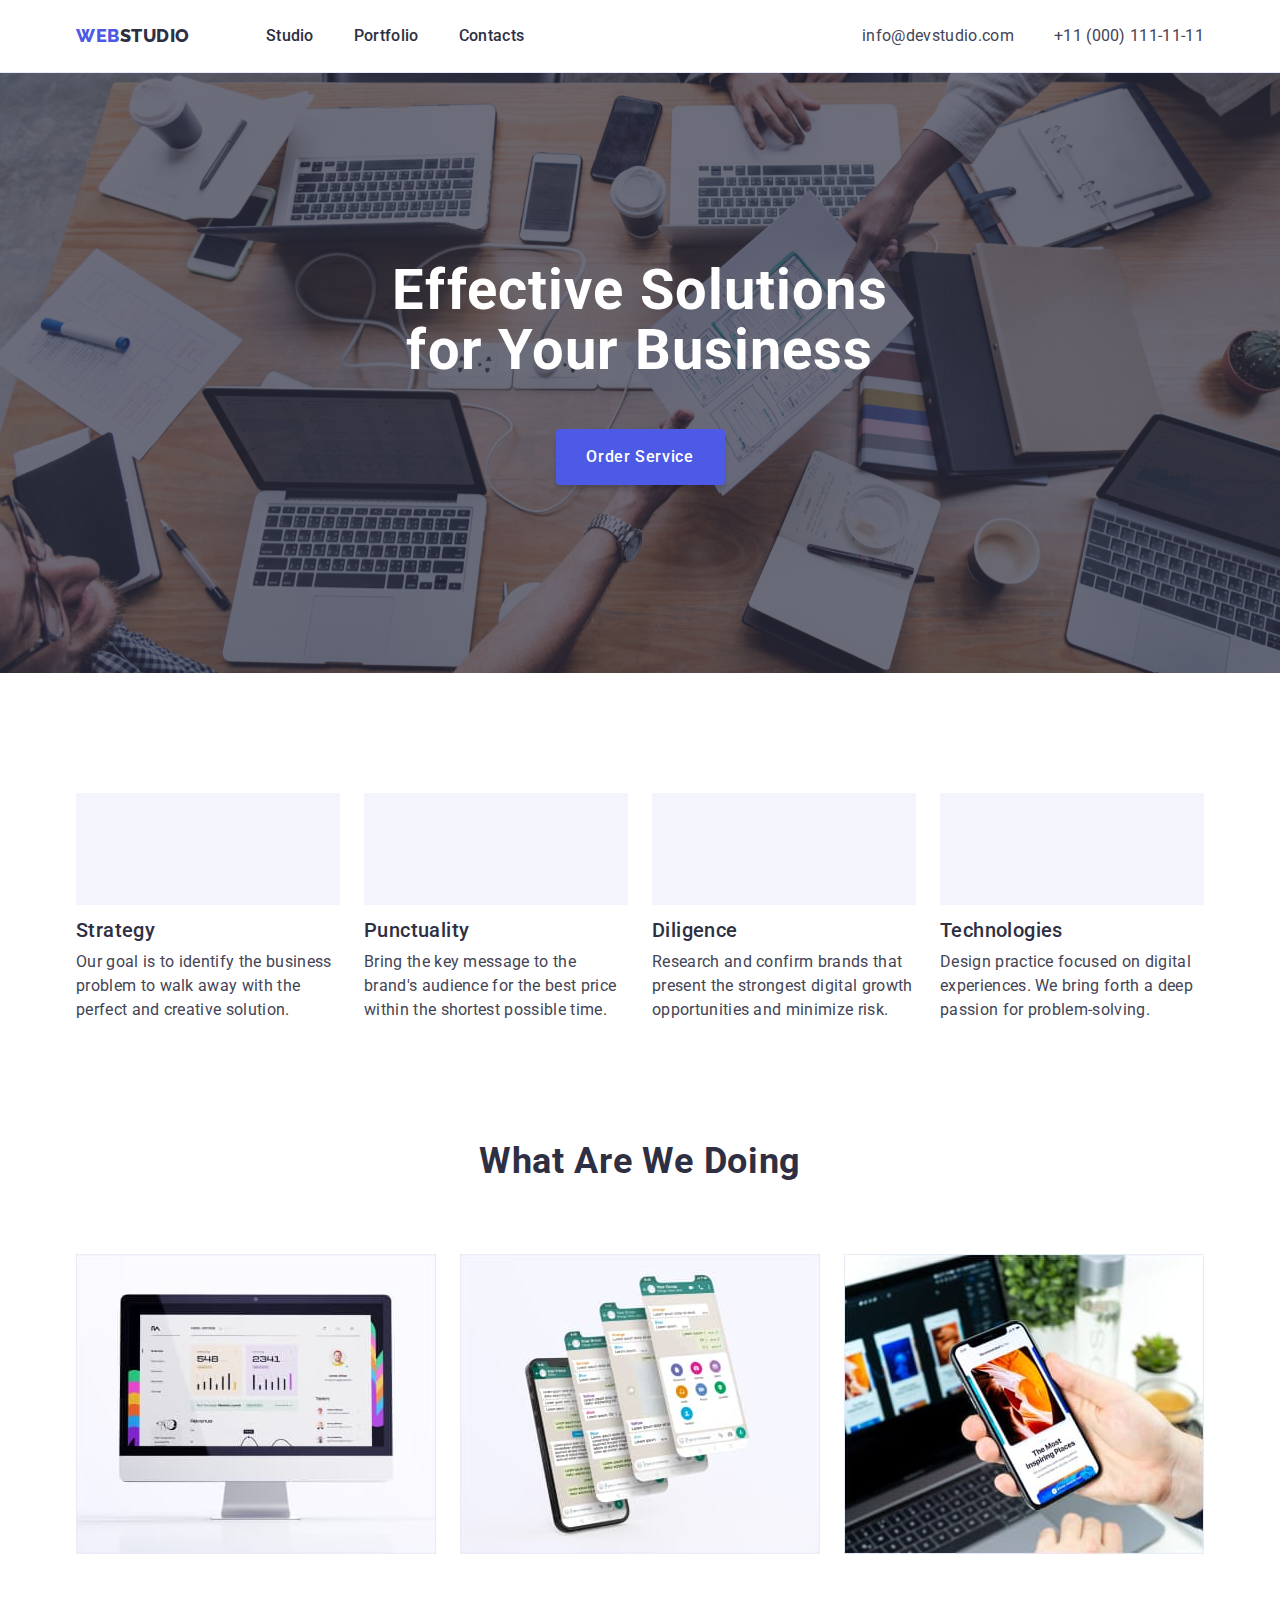
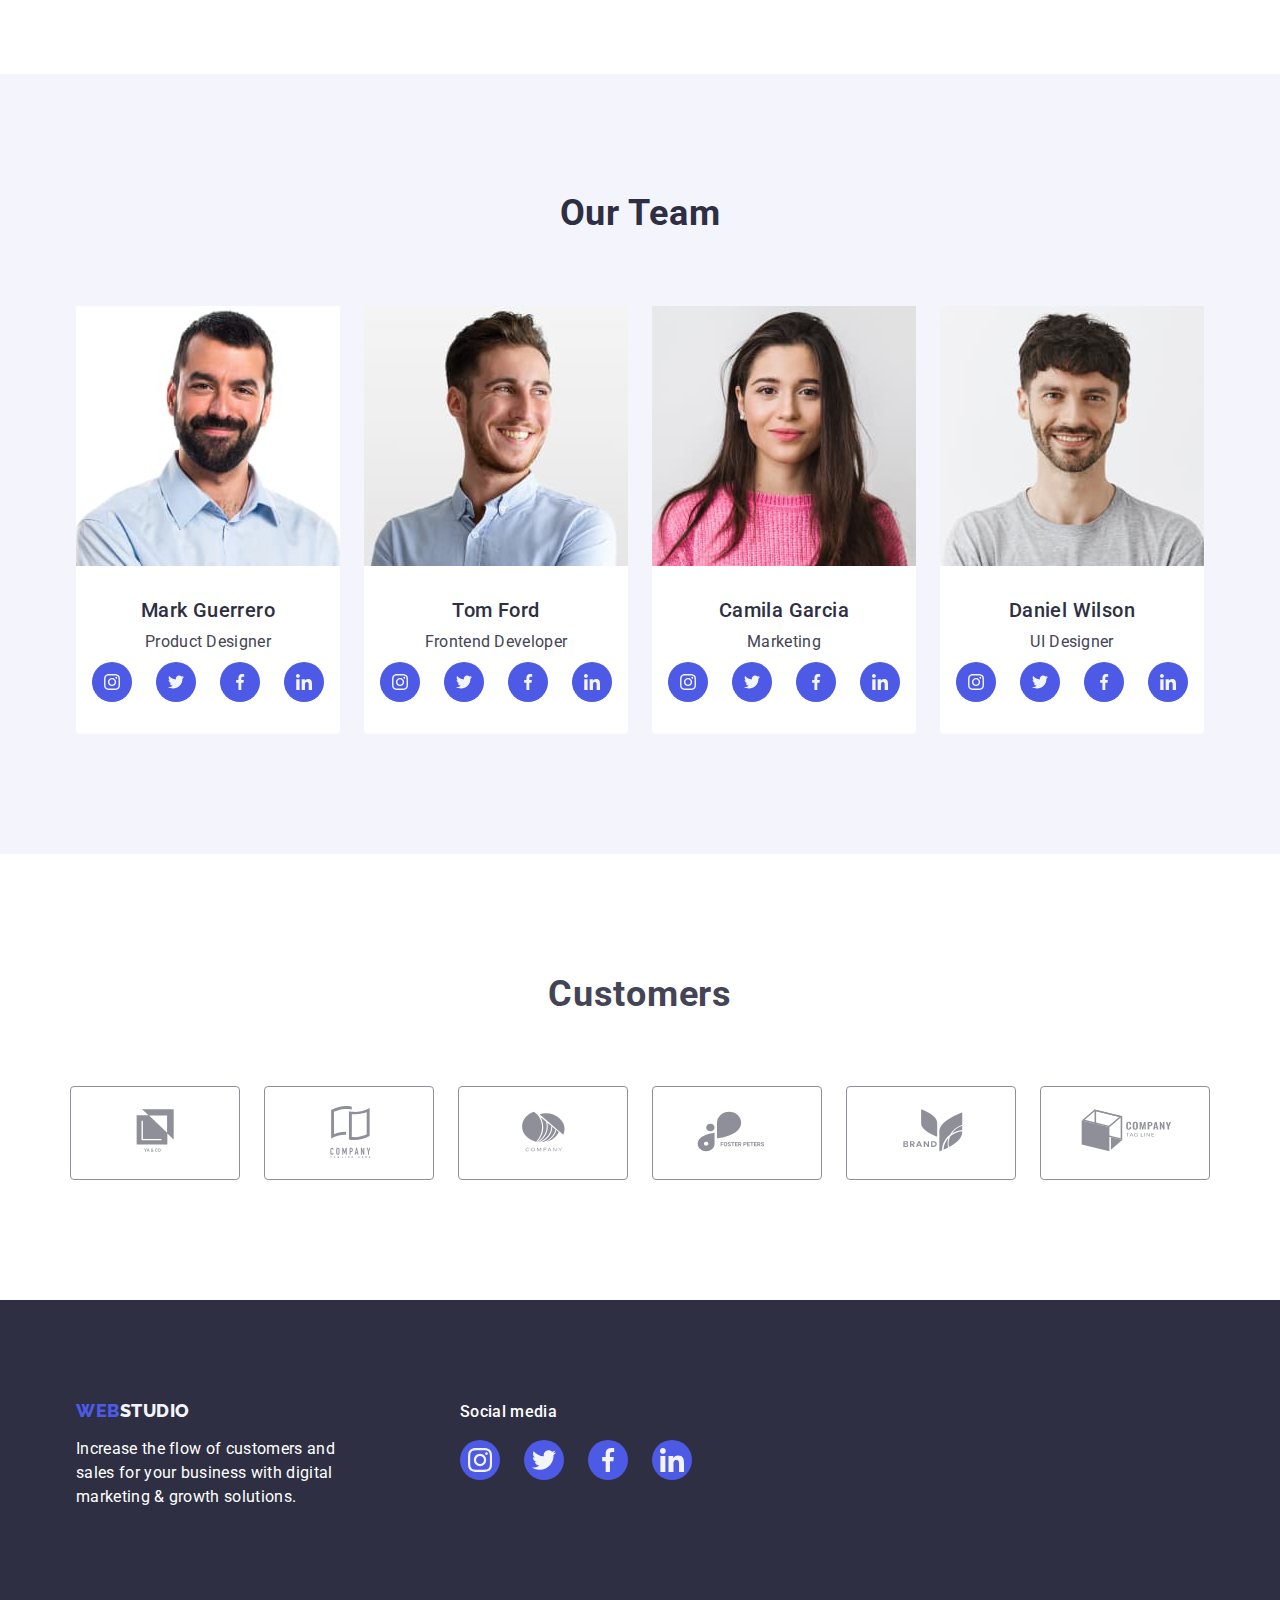
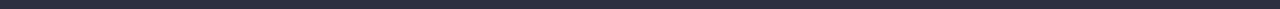
==== index.html @ 51ab582d "svg" ====
<!DOCTYPE html>
<html lang="en">

<head>
    <meta charset="UTF-8">
    <meta http-equiv="X-UA-Compatible" content="IE=edge">
    <meta name="viewport" content="width=device-width, initial-scale=1.0">
    <title>Studio</title>

    <link rel="preconnect" href="https://fonts.googleapis.com">
    <link rel="preconnect" href="https://fonts.gstatic.com" crossorigin>
    <link
        href="https://fonts.googleapis.com/css2?family=Raleway:wght@800&family=Roboto:wght@400;500;700;900&display=swap"
        rel="stylesheet">

    <link rel="stylesheet"
        href="https://cdnjs.cloudflare.com/ajax/libs/modern-normalize/1.1.0/modern-normalize.min.css">

    <link rel="stylesheet" href="./css/styles.css" />
</head>

<body>
    <!-- header -->
    <header class="page-header">
        <div class="page-header-container container">
            <nav class="header-nav">

                <a class="logo link" href="./index.html">Web<span class="logo-black">Studio</span></a>

                <ul class="nav-list list">
                    <li><a class="nav-link link" href="./index.html">Studio</a></li>
                    <li><a class="nav-link link" href="./portfolio.html">Portfolio</a></li>
                    <li><a class="nav-link link" href="">Contacts</a></li>
                </ul>
            </nav>

            <address class="nav-address">
                <ul class="nav-address-list list">
                    <li><a class="contacts link" href="mailto:info@devstudio.com">info@devstudio.com</a></li>
                    <li><a class="contacts link" href="tel:+110001111111">+11 (000) 111-11-11</a></li>
                </ul>
            </address>
        </div>
    </header>

    <main>
        <!-- hero -->
        <section class="hero">
            <div class="container">
                <h1 class="hero-title">Effective Solutions for Your Business</h1>
                <button class="hero-btn" type="button"> Order Service</button>
            </div>
        </section>
        <!-- features -->
        <section class="section-features">
            <div class="container">
                <h2 class="features-title visually-hidden">Features</h2>
                <ul class="features-list list">
                    <li class="features-item strategy">
                        <h3 class="features-caption ">Strategy</h3>
                        <p class="features-text">
                            Our goal is to identify the business
                            problem to walk away with the perfect and creative solution.
                        </p>
                    </li>
                    <li class="features-item">
                        <h3 class="features-caption punctuality">Punctuality</h3>
                        <p class="features-text">
                            Bring the key message to the brand's audience for the best price within the shortest
                            possible
                            time.
                        </p>
                    </li>
                    <li class="features-item">
                        <h3 class="features-caption diligence">Diligence</h3>
                        <p class="features-text">
                            Research and confirm brands that present the strongest digital growth opportunities and
                            minimize
                            risk.
                        </p>
                    </li>
                    <li class="features-item">
                        <h3 class="features-caption technologies">Technologies</h3>
                        <p class="features-text">
                            Design practice focused on digital experiences. We bring forth a deep passion for
                            problem-solving.
                        </p>
                    </li>
                </ul>
            </div>
        </section>
        <!-- we doing -->
        <section class="section-works">
            <div class="container">
                <h2 class="works-title">What are we doing</h2>
                <ul class="works-list list">
                    <li class="works-item">
                        <img src="./images/img1.jpg" alt="monitor" width="360" height="300" />
                    </li>
                    <li class="works-item">
                        <img src="./images/img2.jpg" alt="phone and screenshots" width="360" height="300" />
                    </li>
                    <li class="works-item">
                        <img src="./images/img3.jpg" alt="phone in hand" width="360" height="300" />
                    </li>
                </ul>
            </div>
        </section>
        <!-- our team -->
        <section class="section-team">
            <div class="container">
                <h2 class="team-title">Our Team</h2>
                <ul class="team-list list">
                    <li class="team-list-elem">
                        <img src="./images/mark.jpg" alt="Mark Guerrero" width="264" />
                        <div class="team-container">
                            <h3 class="team-caption">Mark Guerrero</h3>
                            <p class="team-text">Product Designer</p>
                            <ul class="social-list list">
                                <li class="social-list-item">
                                    <a href="" class="social-list-link link">
                                        <svg class="social-list-icon" aria-label="іконка інстаграма" width="16"
                                            height="16">
                                            <use href="./images/icons.svg#icon-instagramm"></use>
                                        </svg>
                                    </a>
                                </li>
                                <li class="social-list-item">
                                    <a href="" class="social-list-link">
                                        <svg class="social-list-icon" aria-label="іконка твітера" width="16"
                                            height="16">
                                            <use href="./images/icons.svg#icon-twitter"></use>
                                        </svg>
                                    </a>
                                </li>
                                <li class="social-list-item">
                                    <a href="" class="social-list-link">
                                        <svg class="social-list-icon" aria-label="іконка фейсбука" width="16"
                                            height="16">
                                            <use href="./images/icons.svg#icon-facebook"></use>
                                        </svg>
                                    </a>
                                </li>
                                <li class="social-list-item">
                                    <a href="" class="social-list-link">
                                        <svg class="social-list-icon" aria-label="іконка лінкедіна" width="16"
                                            height="16">
                                            <use href="./images/icons.svg#icon-linkedin"></use>
                                        </svg>
                                    </a>
                                </li>
                            </ul>
                        </div>
                    </li>
                    <li class="team-list-elem">
                        <img src="./images/tom.jpg" alt="Tom Ford" width="264" />
                        <div class="team-container">
                            <h3 class="team-caption">Tom Ford</h3>
                            <p class="team-text">Frontend Developer</p>
                            <ul class="social-list list">
                                <li class="social-list-item">
                                    <a href="" class="social-list-link link">
                                        <svg class="social-list-icon" aria-label="іконка інстаграма" width="16"
                                            height="16">
                                            <use href="./images/icons.svg#icon-instagramm"></use>
                                        </svg>
                                    </a>
                                </li>
                                <li class="social-list-item">
                                    <a href="" class="social-list-link">
                                        <svg class="social-list-icon" aria-label="іконка твітера" width="16"
                                            height="16">
                                            <use href="./images/icons.svg#icon-twitter"></use>
                                        </svg>
                                    </a>
                                </li>
                                <li class="social-list-item">
                                    <a href="" class="social-list-link">
                                        <svg class="social-list-icon" aria-label="іконка фейсбука" width="16"
                                            height="16">
                                            <use href="./images/icons.svg#icon-facebook"></use>
                                        </svg>
                                    </a>
                                </li>
                                <li class="social-list-item">
                                    <a href="" class="social-list-link">
                                        <svg class="social-list-icon" aria-label="іконка лінкедіна" width="16"
                                            height="16">
                                            <use href="./images/icons.svg#icon-linkedin"></use>
                                        </svg>
                                    </a>
                                </li>
                            </ul>
                        </div>
                    </li>
                    <li class="team-list-elem">
                        <img src="./images/camila.jpg" alt="Camila Garcia" width="264" />
                        <div class="team-container">
                            <h3 class="team-caption">Camila Garcia</h3>
                            <p class="team-text">Marketing</p>
                            <ul class="social-list list">
                                <li class="social-list-item">
                                    <a href="" class="social-list-link link">
                                        <svg class="social-list-icon" aria-label="іконка інстаграма" width="16"
                                            height="16">
                                            <use href="./images/icons.svg#icon-instagramm"></use>
                                        </svg>
                                    </a>
                                </li>
                                <li class="social-list-item">
                                    <a href="" class="social-list-link">
                                        <svg class="social-list-icon" aria-label="іконка твітера" width="16"
                                            height="16">
                                            <use href="./images/icons.svg#icon-twitter"></use>
                                        </svg>
                                    </a>
                                </li>
                                <li class="social-list-item">
                                    <a href="" class="social-list-link">
                                        <svg class="social-list-icon" aria-label="іконка фейсбука" width="16"
                                            height="16">
                                            <use href="./images/icons.svg#icon-facebook"></use>
                                        </svg>
                                    </a>
                                </li>
                                <li class="social-list-item">
                                    <a href="" class="social-list-link">
                                        <svg class="social-list-icon" aria-label="іконка лінкедіна" width="16"
                                            height="16">
                                            <use href="./images/icons.svg#icon-linkedin"></use>
                                        </svg>
                                    </a>
                                </li>
                            </ul>
                        </div>
                    </li>
                    <li class="team-list-elem">
                        <img src="./images/daniel.jpg" alt="Daniel Wilson" width="264" />
                        <div class="team-container">
                            <h3 class="team-caption">Daniel Wilson</h3>
                            <p class="team-text">UI Designer</p>
                            <ul class="social-list list">
                                <li class="social-list-item">
                                    <a href="" class="social-list-link link">
                                        <svg class="social-list-icon" aria-label="іконка інстаграма" width="16"
                                            height="16">
                                            <use href="./images/icons.svg#icon-instagramm"></use>
                                        </svg>
                                    </a>
                                </li>
                                <li class="social-list-item">
                                    <a href="" class="social-list-link">
                                        <svg class="social-list-icon" aria-label="іконка твітера" width="16"
                                            height="16">
                                            <use href="./images/icons.svg#icon-twitter"></use>
                                        </svg>
                                    </a>
                                </li>
                                <li class="social-list-item">
                                    <a href="" class="social-list-link">
                                        <svg class="social-list-icon" aria-label="іконка фейсбука" width="16"
                                            height="16">
                                            <use href="./images/icons.svg#icon-facebook"></use>
                                        </svg>
                                    </a>
                                </li>
                                <li class="social-list-item">
                                    <a href="" class="social-list-link">
                                        <svg class="social-list-icon" aria-label="іконка лінкедіна" width="16"
                                            height="16">
                                            <use href="./images/icons.svg#icon-linkedin"></use>
                                        </svg>
                                    </a>
                                </li>
                            </ul>
                        </div>
                    </li>
                </ul>
            </div>
        </section>
    </main>

<!-- customers -->
<section class="section-customers">
<div class="container">
<h2 class="customers-title">Customers</h2>
<ul class="customers-list list">
    <li class="customers-list-item">
        <a href="" class="customers-list-link link">
            <svg class="customers-list-icon" aria-label="іконка 1" width="104"
            height="56">
                <use href="./images/icons.svg#icon-logo1"></use>
            </svg>
        </a>
    </li>
    <li class="customers-list-item">
        <a href="" class="customers-list-link">
            <svg class="customers-list-icon" aria-label="іконка 2" width="104"
            height="56">
                <use href="./images/icons.svg#icon-logo2"></use>
            </svg>
        </a>
    </li>
    <li class="customers-list-item">
        <a href="" class="customers-list-link">
            <svg class="customers-list-icon" aria-label="іконка 3" width="104"
            height="56">
                <use href="./images/icons.svg#icon-logo3"></use>
            </svg>
        </a>
    </li>
    <li class="customers-list-item">
        <a href="" class="customers-list-link">
            <svg class="customers-list-icon" aria-label="іконка 4" width="104"
            height="56">
                <use href="./images/icons.svg#icon-logo4"></use>
            </svg>
        </a>
    </li>
    <li class="customers-list-item">
        <a href="" class="customers-list-link">
            <svg class="customers-list-icon" aria-label="іконка 5" width="104"
            height="56">
                <use href="./images/icons.svg#icon-logo5"></use>
            </svg>
        </a>
    </li>
    <li class="customers-list-item">
        <a href="" class="customers-list-link">
            <svg class="customers-list-icon" aria-label="іконка 6" width="104"
            height="56">
                <use href="./images/icons.svg#icon-logo6"></use>
            </svg>
        </a>
    </li>
    
</ul>
</div>
</section>

    <!-- footer -->
    <footer class="section-adress">
        <div class="container">
            <div class="container-content">
                <div class="content">
                    <a class="logo link" href="./index.html">Web<span class="logo-white">Studio</span></a>
                    <p class="footer-text">
                        Increase the flow of customers and sales for your business with digital marketing & growth
                        solutions.
                    </p>
                </div>
                <div class="contant">
                    <p class="footer-media">
                        Social media
                    </p>
                    <ul class="social-list list ">
                        <li class="social-list-item">
                            <a href="" class="social-list-link link">
                                <svg class="social-list-icon" aria-label="іконка інстаграма" width="24" height="24">
                                    <use href="./images/icons.svg#icon-instagramm"></use>
                                </svg>
                            </a>
                        </li>
                        <li class="social-list-item">
                            <a href="" class="social-list-link">
                                <svg class="social-list-icon" aria-label="іконка твітера" width="24" height="24">
                                    <use href="./images/icons.svg#icon-twitter"></use>
                                </svg>
                            </a>
                        </li>
                        <li class="social-list-item">
                            <a href="" class="social-list-link">
                                <svg class="social-list-icon" aria-label="іконка фейсбука" width="24" height="24">
                                    <use href="./images/icons.svg#icon-facebook"></use>
                                </svg>
                            </a>
                        </li>
                        <li class="social-list-item">
                            <a href="" class="social-list-link">
                                <svg class="social-list-icon" aria-label="іконка лінкедіна" width="24" height="24">
                                    <use href="./images/icons.svg#icon-linkedin"></use>
                                </svg>
                            </a>
                        </li>
                    </ul>
                </div>
            </div>
        </div>

    </footer>
</body>

</html>
---- css/styles.css ----
:root {
    --main-font-family: 'Roboto', sans-serif;
    --secondary-font-family: 'Raleway', sans-serif;
    --primary-text-color-dark: #434455;
    --primary-text-color-light: #FFFFFF;
    --secondary-text-color-dark: #2E2F42;
    --secondary-text-color-light: #F4F4FD;
    --accent-color: #4D5AE5;
    --accent-color-two: #404BBF;
    --accent-color-three: #F4F4FD;
}

.link {
    text-decoration: none;
}

.list {
    list-style: none;
}

button {
    cursor: pointer;
}

h1,
h2,
h3,
h4,
h5,
h6,
p {
    margin-top: 0;
    margin-bottom: 0;
}

ul {
    margin-top: 0;
    margin-bottom: 0;
    padding-left: 0;
}

img {
    display: block;
    max-width: 100%;
    height: auto;
}

body {
    font-family: var(--main-font-family);
    background-color: var(--primary-text-color-light);
    color: var(--primary-text-color-dark);
}

.container {
    width: 1158px;
    margin-left: auto;
    margin-right: auto;
    padding-left: 15px;
    padding-right: 15px;
}

.visually-hidden {
  position: absolute;
  width: 1px;
  height: 1px;
  margin: -1px;
  border: 0;
  padding: 0;
  
  white-space: nowrap;
  clip-path: inset(100%);
  clip: rect(0 0 0 0);
  overflow: hidden;
}

/* ============ header ============= */

.page-header {
    display: flex;
    border-bottom: 1px solid #E7E9FC;
}

.page-header-container {
    display: flex;
    justify-content: space-between;
    align-items: center;
}

.header-nav {
    display: flex;
    align-items: center;
}

.logo {
    font-family: var(--secondary-font-family);
    font-weight: 800;
    font-size: 18px;
    line-height: 1.17;
    letter-spacing: 0.03em;
    text-transform: uppercase;
    color: var(--accent-color);
}

.header-nav .logo {
    margin-right: 76px;
}

.logo-black {
    color: var(--secondary-text-color-dark);
}

.nav-list,
.nav-address-list {
    display: flex;
    align-items: center;
    gap: 40px;
}

.nav-link {
    font-weight: 500;
    font-size: 16px;
    line-height: 1.5;
    letter-spacing: 0.02em;
    color: var(--secondary-text-color-dark);
    display: block;
    padding: 24px 0;
}

.nav-link:hover,
.nav-link:focus {
    color: var(--accent-color-two);
}

.nav-address {
    font-style: normal;
}

.nav-address-list {
    font-style: normal;
}

.contacts {
    font-weight: 400;
    font-size: 16px;
    line-height: 1.5;
    letter-spacing: 0.02em;
    color: var(--primary-text-color-dark);
    display: block;
    padding: 24px 0;
}

.contacts:hover,
.contacts:focus {
    color: var(--accent-color-two);
}


/* ============ footer ============ */

.section-adress {
    background-color: var(--secondary-text-color-dark);
    padding-top: 100px;
    padding-bottom: 100px;
}

.logo-white {
    color: var(--secondary-text-color-light);
}

.footer-text {
    color: var(--primary-text-color-light);
    width: 264px;
    font-weight: 400;
    font-size: 16px;
    line-height: 24px;
    letter-spacing: 0.02em;
}

.section-adress .container .logo {
    display: inline-block;
    margin-bottom: 16px;
}

.container-content {
 display: flex;
}

.content:first-child {
    margin-right: 120px;
}

.footer-media {
    margin-bottom: 16px;
    color: var(--primary-text-color-light);
    font-weight: 500;
font-size: 16px;
line-height: 24px;
letter-spacing: 0.02em;
}

/* ======================== index.html ========================*/

/* ============ hero ============ */
.hero {
    background-color: var(--secondary-text-color-dark);
    padding-top: 188px;
    padding-bottom: 188px;
    background-image: linear-gradient(rgba(46, 47, 66, 0.7),rgba(46, 47, 66, 0.7)), url("../images/people-office.jpeg");
background-repeat: no-repeat;
background-size: cover;
}

.hero-title {
    font-size: 56px;
    line-height: 1.07;
    text-align: center;
    letter-spacing: 0.02em;
    color: var(--primary-text-color-light);
    max-width: 496px;
    margin: 0 auto 48px;
}

.hero-btn {
    background-color: var(--accent-color);
    font-family: var(--main-font-family);
    font-weight: 500;
    font-size: 16px;
    line-height: 1.5;
    letter-spacing: 0.04em;
    color: var(--primary-text-color-light);
    cursor: pointer;
    box-shadow: 0px 4px 4px rgba(0, 0, 0, 0.15);
    border-radius: 4px;
    display: block;
    margin: 0 auto;
    min-width: 169px;
    height: 56px;
    border: none;
}

.hero-btn:hover,
.hero-btn:focus {
    background-color: var(--accent-color-two);
}



/* ============ features  ============ */

.section-features {
    padding-top: 120px;
    padding-bottom: 120px;
}

.features-list {
    display: flex;
    gap: 24px;
}

.features-item {
    flex-basis: calc((100% - 3 * 24px) / 4);
}

.features-caption {
    font-weight: 500;
    font-size: 20px;
    line-height: 1.2;
    letter-spacing: 0.02em;
    color: var(--secondary-text-color-dark);
    margin-bottom: 8px;
}

.features-text {
    font-size: 16px;
    line-height: 1.5;
    letter-spacing: 0.02em;
    color: var(--primary-text-color-dark);
}

.features-caption:before {
    content: '';
    display: inline-block;
    background-image: url("../images/icons.svg#icon-logo1");
    
    width: 264px;
    height: 112px;
    margin-bottom: 8px;
    background-color: #F4F4FD;
    background-size: cover;
}
/* ============ we doing ============ */

.section-works {
    padding-bottom: 120px;
}

.works-title {
    font-size: 36px;
    line-height: 1.11;
    text-align: center;
    letter-spacing: 0.02em;
    text-transform: capitalize;
    color: var(--secondary-text-color-dark);
    margin-bottom: 72px;
}

.works-list {
    background-color: var(--primary-text-color-light);
    display: flex;
    gap: 24px;
}

.works-item {
    flex-basis: calc((100% - 3 * 16px) / 3)
}


/* ============ our team ============ */

.section-team {
    background-color: var(--accent-color-three);
    padding-top: 120px;
    padding-bottom: 120px;
}

.team-title {
    font-size: 36px;
    line-height: 1.11;
    text-align: center;
    letter-spacing: 0.02em;
    text-transform: capitalize;
    color: var(--secondary-text-color-dark);
    margin-bottom: 72px;
}

.team-list {
    display: flex;
    gap: 24px;
}

.team-list-elem {
    background-color: var(--primary-text-color-light);
    width: calc((100% - 3 * 24px) / 4);
    border-radius: 0px 0px 4px 4px;
}

.team-container {
    padding: 32px 16px;
}

.team-caption {
    font-weight: 500;
    font-size: 20px;
    line-height: 1.2;
    letter-spacing: 0.02em;
    color: var(--secondary-text-color-dark);
    margin-bottom: 8px;
    text-align: center;
}

.team-text {
    font-weight: 400;
    font-size: 16px;
    line-height: 1.5;
    letter-spacing: 0.02em;
    color: var(--primary-text-color-dark);
    text-align: center;
    margin-bottom: 8px;
}

.social-list-link {
    display: flex;
    justify-content: center;
    align-items: center;
    width: 40px;
    height: 40px;
    border-radius: 50%;
    background-color: var(--accent-color);
}

.social-list {
    display: flex;
    justify-content: center;
    column-gap: 24px;
}


/* ============ customers ============ */

.section-customers {
    padding-top: 120px;
    padding-bottom: 120px;
}

.customers-title {
    font-weight: 700;
font-size: 36px;
line-height: 40px;
text-align: center;
letter-spacing: 0.02em;
/* text-transform: capitalize; */
margin-bottom: 72px;
}

.customers-list {
    display: flex;
    column-gap: 24px;
    justify-content: center;
}

.customers-list-item {
    border: 1px solid #8E8F99;
border-radius: 4px;
}

.customers-list-icon {
   margin: 16px 32px;
}


/* ======================== portfolio.html ======================== */

/* ============ web page filter ============ */

.gallery-section {
    padding: 96px 0 120px;
}

.btn-list {
    display: flex;
    gap: 24px;
    margin-bottom: 72px;
    justify-content: center;
}

.btn-nav {
    font-family: var(--main-font-family);
    font-weight: 500;
    font-size: 16px;
    line-height: 1.5;
    letter-spacing: 0.04em;
    color: var(--accent-color);
    background-color: var(--secondary-text-color-light);
    padding: 12px 24px;
    border: 1px solid #E7E9FC;
    border-radius: 4px;
}

.btn-nav:hover,
.btn-nav:focus {
    color: var(--primary-text-color-light);
    background-color: var(--accent-color-two);
    cursor: pointer;
    border: 1px solid transparent;
}


/* ============ gallery ============ */

.gallery-list {
    display: flex;
    flex-wrap: wrap;
    column-gap: 24px;
    row-gap: 48px;
    justify-content: center;
}

.gallery-item {
    width: calc((100% - 48px) / 3)
}

.gallery-container {
    padding: 32px 16px;
    border: 1px solid #e7e9fc;
    border-top: none;
}

.gallery-title {
    font-weight: 500;
    font-size: 20px;
    line-height: 1.2;
    letter-spacing: 0.02em;
    color: var(--secondary-text-color-dark);
    margin-bottom: 8px;
}

.gallery-text {
    font-weight: 400;
    font-size: 16px;
    line-height: 1.5;
    letter-spacing: 0.02em;
    color: var(--primary-text-color-dark);
}
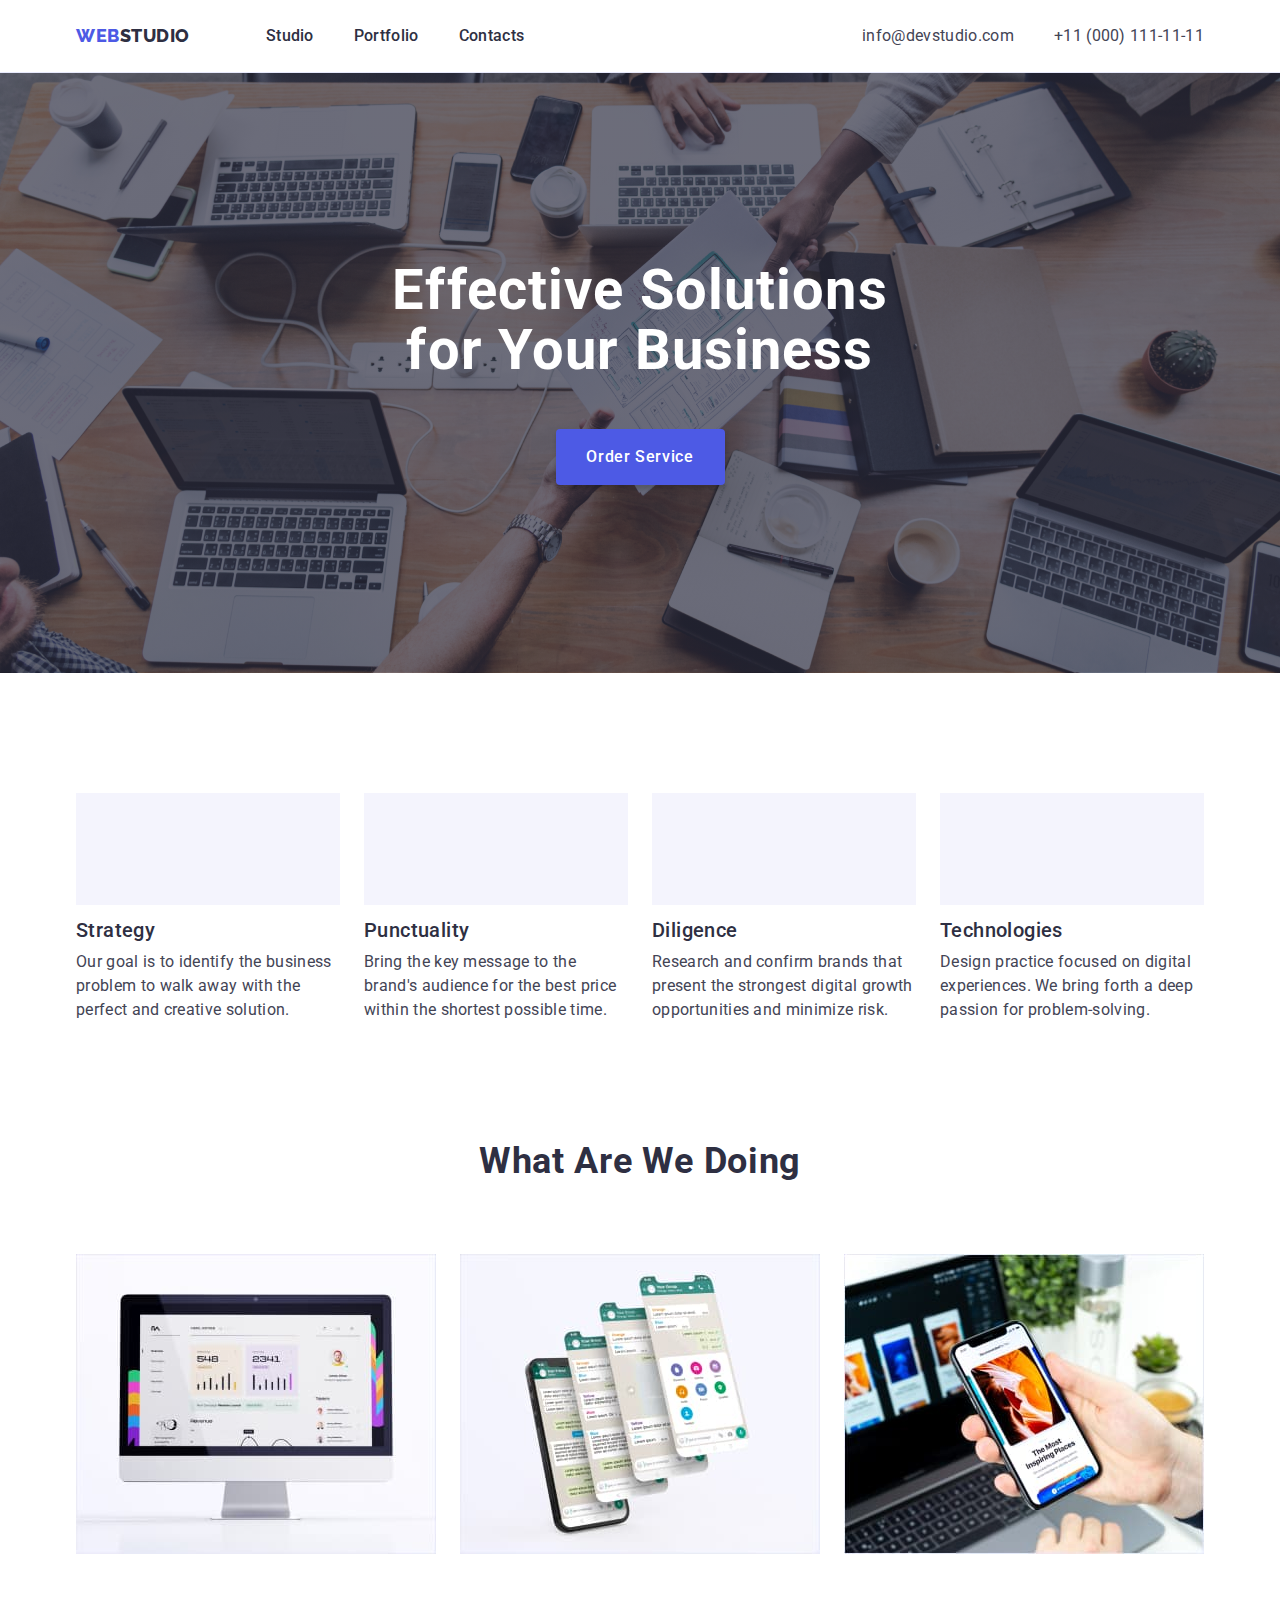
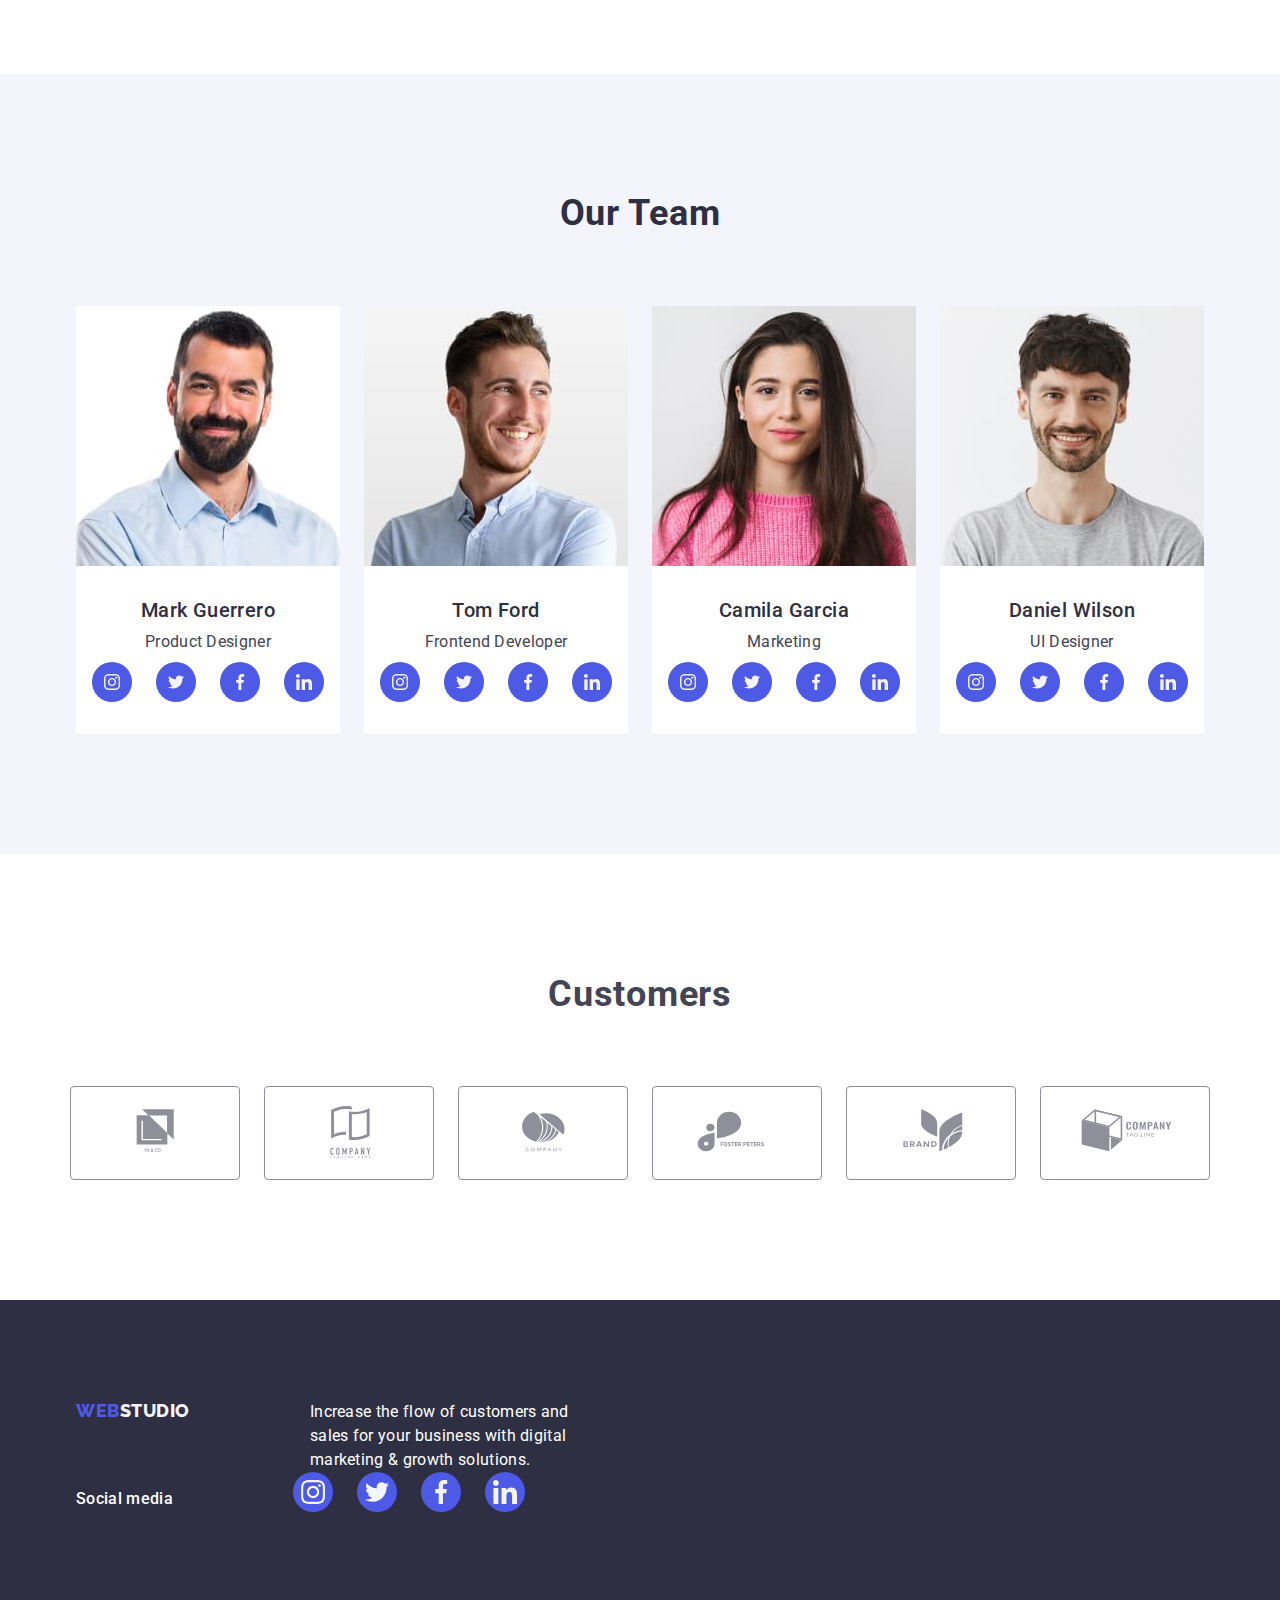
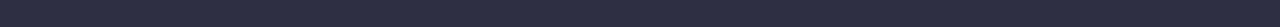
==== commit eeef770f: "svg2" ====
--- a/index.html
+++ b/index.html
@@ -340,8 +340,8 @@
 
     <!-- footer -->
     <footer class="section-adress">
-        <div class="container">
-            <div class="container-content">
+        <div class="container content">
+        
                 <div class="content">
                     <a class="logo link" href="./index.html">Web<span class="logo-white">Studio</span></a>
                     <p class="footer-text">
@@ -349,7 +349,8 @@
                         solutions.
                     </p>
                 </div>
-                <div class="contant">
+
+                <div class="content">
                     <p class="footer-media">
                         Social media
                     </p>
@@ -384,8 +385,8 @@
                         </li>
                     </ul>
                 </div>
-            </div>
-        </div>
+         </div>
+       
 
     </footer>
 </body>
--- a/css/styles.css
+++ b/css/styles.css
@@ -181,7 +181,7 @@
     margin-bottom: 16px;
 }
 
-.container-content {
+/* .container-content {
  display: flex;
 }
 
@@ -194,9 +194,38 @@
     color: var(--primary-text-color-light);
     font-weight: 500;
 font-size: 16px;
-line-height: 24px;
+line-height: 1.5;
 letter-spacing: 0.02em;
-}
+} */
+
+.container .content {
+    display: flex;
+    align-items: baseline;
+}
+
+.content {
+   gap: 120px;
+}
+
+.footer-media {
+    font-weight: 500;
+    font-size: 16px;
+    line-height: 1.5;
+    letter-spacing: 0.02em;
+    color: var(--primary-text-color-light);
+    margin-bottom: 16px;
+}
+
+/* не работает  */
+.footer-media .social-list {
+    display: flex; 
+    gap: 16px; 
+}
+
+.social-list-item {
+
+}
+
 
 /* ======================== index.html ========================*/
 
@@ -208,6 +237,9 @@
     background-image: linear-gradient(rgba(46, 47, 66, 0.7),rgba(46, 47, 66, 0.7)), url("../images/people-office.jpeg");
 background-repeat: no-repeat;
 background-size: cover;
+background-position: center;
+max-width: 1440px;
+
 }
 
 .hero-title {
@@ -368,20 +400,29 @@
     margin-bottom: 8px;
 }
 
+.social-list {
+    display: flex;
+    justify-content: center;
+    column-gap: 24px;
+    /* width: 40px;
+    height: 40px; */
+}
+
 .social-list-link {
     display: flex;
     justify-content: center;
     align-items: center;
     width: 40px;
     height: 40px;
+    /* width: 100%;
+    height: 100%; */
     border-radius: 50%;
     background-color: var(--accent-color);
 }
 
-.social-list {
-    display: flex;
-    justify-content: center;
-    column-gap: 24px;
+.social-list-link:hover,
+.social-list-link:focus {
+    background-color: #31d0aa;
 }
 
 
@@ -444,6 +485,7 @@
     padding: 12px 24px;
     border: 1px solid #E7E9FC;
     border-radius: 4px;
+
 }
 
 .btn-nav:hover,
@@ -452,6 +494,7 @@
     background-color: var(--accent-color-two);
     cursor: pointer;
     border: 1px solid transparent;
+    box-shadow: 0px 3px 1px rgba(0, 0, 0, 0.1), 0px 2px 1px rgba(0, 0, 0, 0.08), 0px 2px 2px rgba(0, 0, 0, 0.12);
 }
 
 
@@ -492,3 +535,11 @@
     color: var(--primary-text-color-dark);
 }
 
+.gallery-link {
+    display: block;
+}
+
+.gallery-link:hover,
+.gallery-link:focus {
+    box-shadow: 0px 1px 6px rgba(46, 47, 66, 0.08), 0px 1px 1px rgba(46, 47, 66, 0.16), 0px 2px 1px rgba(46, 47, 66, 0.08);
+}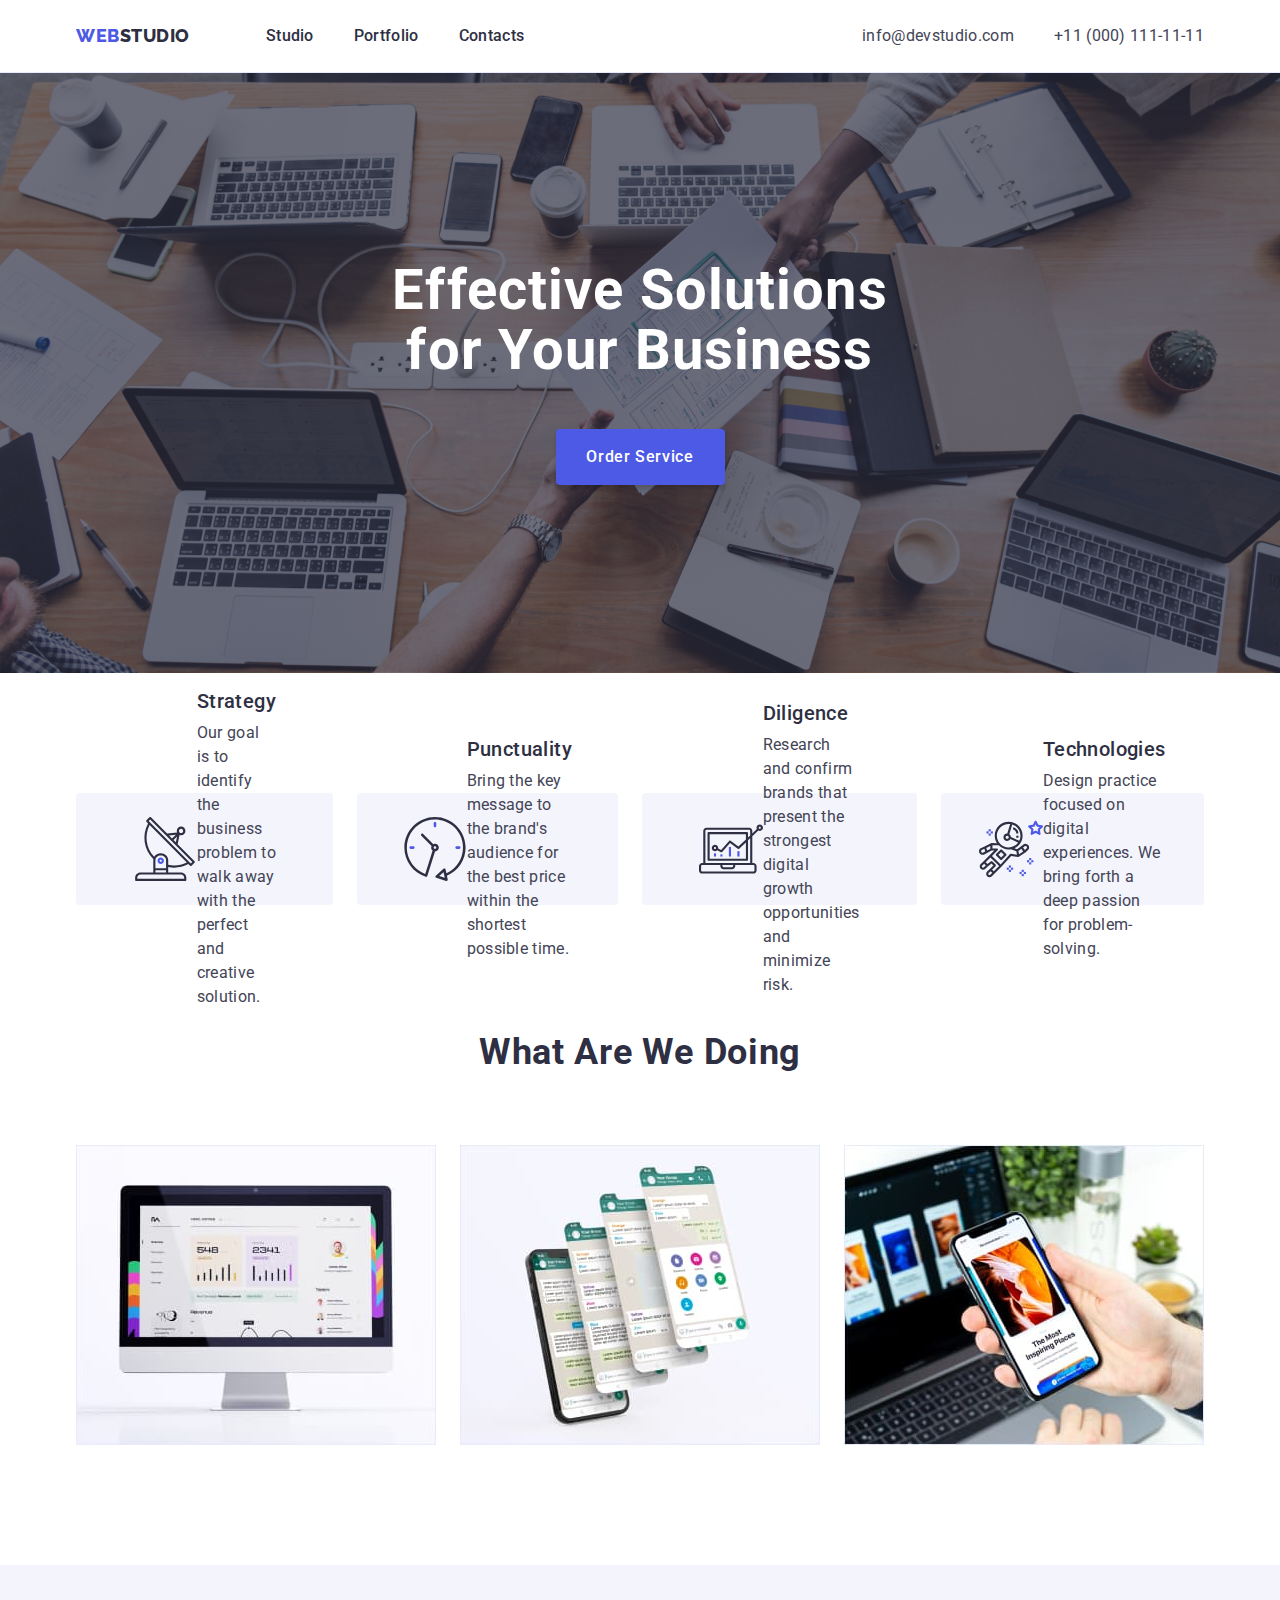
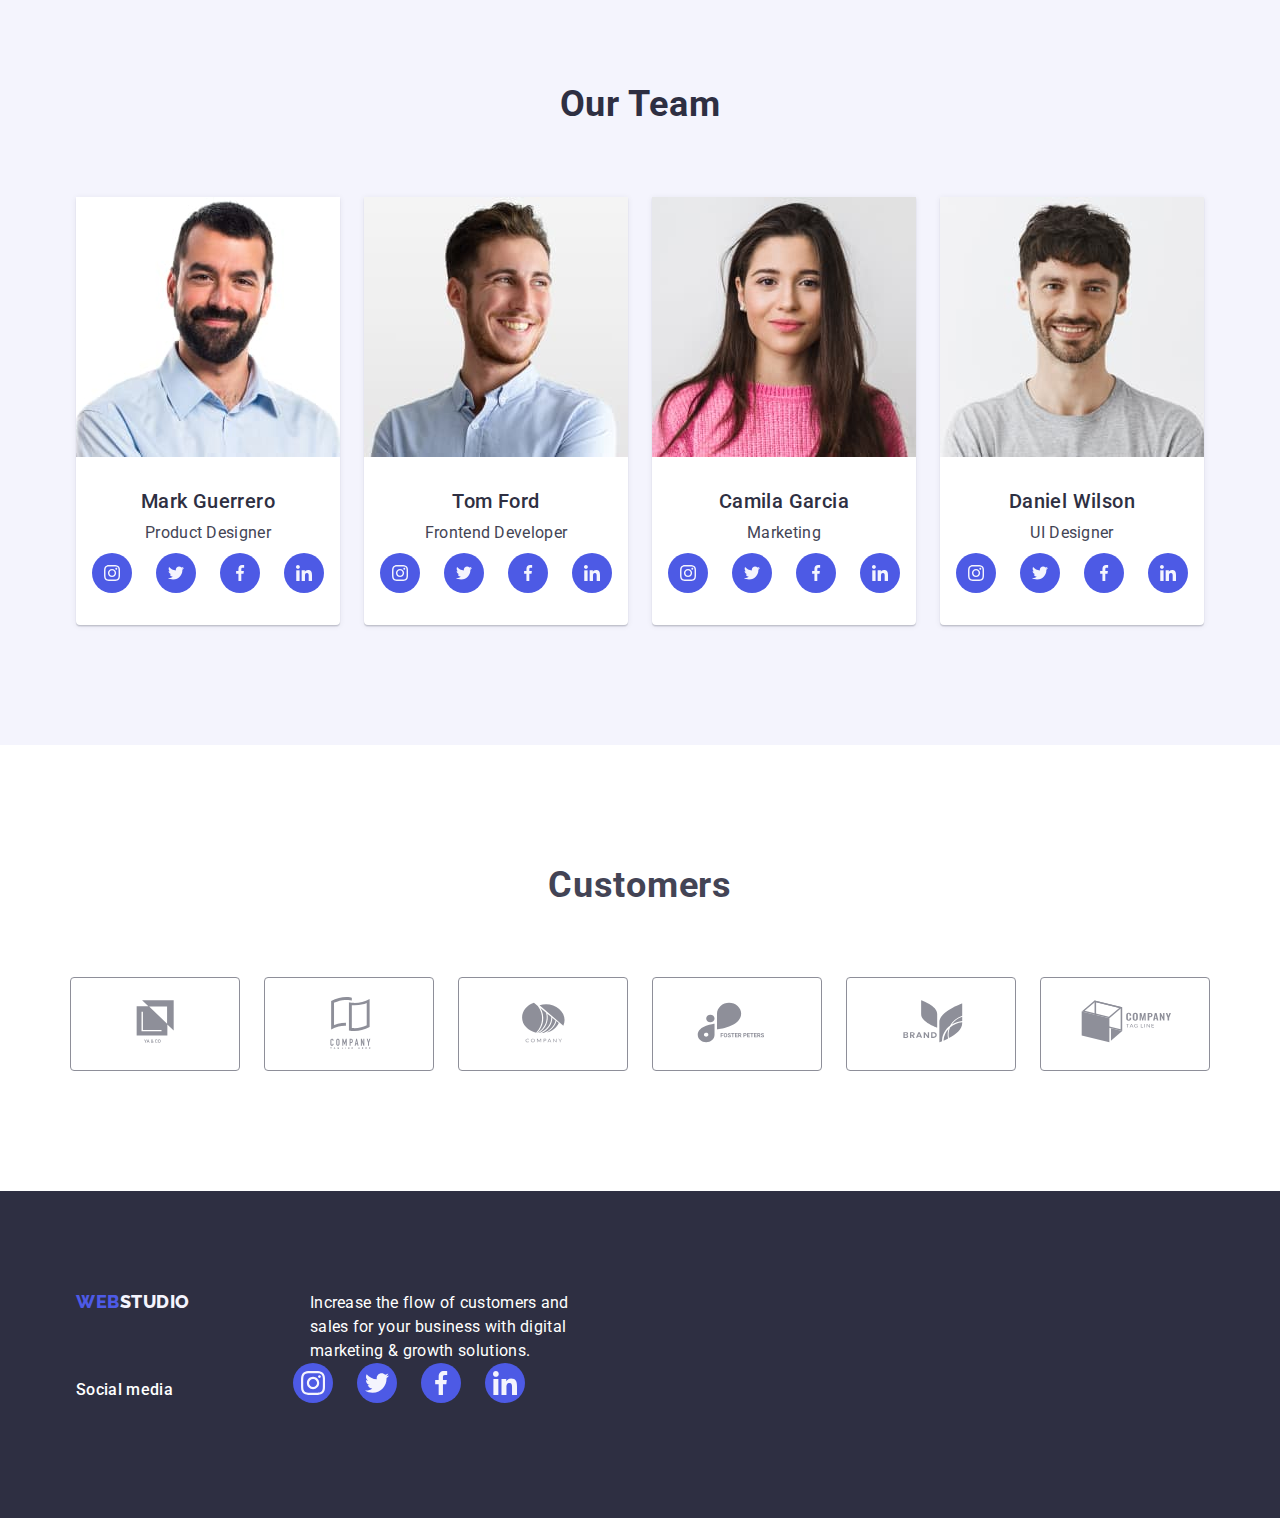
==== commit ca9a66e5: "svg3" ====
--- a/index.html
+++ b/index.html
@@ -56,36 +56,44 @@
             <div class="container">
                 <h2 class="features-title visually-hidden">Features</h2>
                 <ul class="features-list list">
-                    <li class="features-item strategy">
+                    <div class="features-container">
+                        <svg width="64" heigh="64"> <use href="./images/icons.svg#icon-antenna"> </use></svg>
+                        <li class="features-item strategy">
                         <h3 class="features-caption ">Strategy</h3>
                         <p class="features-text">
                             Our goal is to identify the business
                             problem to walk away with the perfect and creative solution.
                         </p>
-                    </li>
-                    <li class="features-item">
+                    </li></div>
+                    <div class="features-container">
+                        <svg width="64" heigh="64"> <use href="./images/icons.svg#icon-clock"> </use></svg>
+                        <li class="features-item">
                         <h3 class="features-caption punctuality">Punctuality</h3>
                         <p class="features-text">
                             Bring the key message to the brand's audience for the best price within the shortest
                             possible
                             time.
                         </p>
-                    </li>
-                    <li class="features-item">
+                    </li></div>
+                    <div class="features-container"> 
+                        <svg width="64" heigh="64"> <use href="./images/icons.svg#icon-diagram"> </use></svg>
+                        <li class="features-item">
                         <h3 class="features-caption diligence">Diligence</h3>
                         <p class="features-text">
                             Research and confirm brands that present the strongest digital growth opportunities and
                             minimize
                             risk.
                         </p>
-                    </li>
-                    <li class="features-item">
+                    </li></div>
+                    <div class="features-container">
+                        <svg width="64" heigh="64"> <use href="./images/icons.svg#icon-astronaut"> </use></svg>
+                        <li class="features-item">
                         <h3 class="features-caption technologies">Technologies</h3>
                         <p class="features-text">
                             Design practice focused on digital experiences. We bring forth a deep passion for
                             problem-solving.
                         </p>
-                    </li>
+                    </li></div>
                 </ul>
             </div>
         </section>
@@ -278,65 +286,66 @@
                 </ul>
             </div>
         </section>
-    </main>
 
 <!-- customers -->
 <section class="section-customers">
-<div class="container">
-<h2 class="customers-title">Customers</h2>
-<ul class="customers-list list">
-    <li class="customers-list-item">
-        <a href="" class="customers-list-link link">
-            <svg class="customers-list-icon" aria-label="іконка 1" width="104"
-            height="56">
-                <use href="./images/icons.svg#icon-logo1"></use>
-            </svg>
-        </a>
-    </li>
-    <li class="customers-list-item">
-        <a href="" class="customers-list-link">
-            <svg class="customers-list-icon" aria-label="іконка 2" width="104"
-            height="56">
-                <use href="./images/icons.svg#icon-logo2"></use>
-            </svg>
-        </a>
-    </li>
-    <li class="customers-list-item">
-        <a href="" class="customers-list-link">
-            <svg class="customers-list-icon" aria-label="іконка 3" width="104"
-            height="56">
-                <use href="./images/icons.svg#icon-logo3"></use>
-            </svg>
-        </a>
-    </li>
-    <li class="customers-list-item">
-        <a href="" class="customers-list-link">
-            <svg class="customers-list-icon" aria-label="іконка 4" width="104"
-            height="56">
-                <use href="./images/icons.svg#icon-logo4"></use>
-            </svg>
-        </a>
-    </li>
-    <li class="customers-list-item">
-        <a href="" class="customers-list-link">
-            <svg class="customers-list-icon" aria-label="іконка 5" width="104"
-            height="56">
-                <use href="./images/icons.svg#icon-logo5"></use>
-            </svg>
-        </a>
-    </li>
-    <li class="customers-list-item">
-        <a href="" class="customers-list-link">
-            <svg class="customers-list-icon" aria-label="іконка 6" width="104"
-            height="56">
-                <use href="./images/icons.svg#icon-logo6"></use>
-            </svg>
-        </a>
-    </li>
-    
-</ul>
-</div>
-</section>
+    <div class="container">
+    <h2 class="customers-title">Customers</h2>
+    <ul class="customers-list list">
+        <li class="customers-list-item">
+            <a href="" class="customers-list-link link">
+                <svg class="customers-list-icon" aria-label="іконка 1" width="104"
+                height="56">
+                    <use href="./images/icons.svg#icon-logo1"></use>
+                </svg>
+            </a>
+        </li>
+        <li class="customers-list-item">
+            <a href="" class="customers-list-link">
+                <svg class="customers-list-icon" aria-label="іконка 2" width="104"
+                height="56">
+                    <use href="./images/icons.svg#icon-logo2"></use>
+                </svg>
+            </a>
+        </li>
+        <li class="customers-list-item">
+            <a href="" class="customers-list-link">
+                <svg class="customers-list-icon" aria-label="іконка 3" width="104"
+                height="56">
+                    <use href="./images/icons.svg#icon-logo3"></use>
+                </svg>
+            </a>
+        </li>
+        <li class="customers-list-item">
+            <a href="" class="customers-list-link">
+                <svg class="customers-list-icon" aria-label="іконка 4" width="104"
+                height="56">
+                    <use href="./images/icons.svg#icon-logo4"></use>
+                </svg>
+            </a>
+        </li>
+        <li class="customers-list-item">
+            <a href="" class="customers-list-link">
+                <svg class="customers-list-icon" aria-label="іконка 5" width="104"
+                height="56">
+                    <use href="./images/icons.svg#icon-logo5"></use>
+                </svg>
+            </a>
+        </li>
+        <li class="customers-list-item">
+            <a href="" class="customers-list-link">
+                <svg class="customers-list-icon" aria-label="іконка 6" width="104"
+                height="56">
+                    <use href="./images/icons.svg#icon-logo6"></use>
+                </svg>
+            </a>
+        </li>
+        
+    </ul>
+    </div>
+    </section>
+    </main>
+
 
     <!-- footer -->
     <footer class="section-adress">
@@ -351,9 +360,7 @@
                 </div>
 
                 <div class="content">
-                    <p class="footer-media">
-                        Social media
-                    </p>
+                    <p class="footer-media">Social media</p>
                     <ul class="social-list list ">
                         <li class="social-list-item">
                             <a href="" class="social-list-link link">
--- a/css/styles.css
+++ b/css/styles.css
@@ -309,17 +309,29 @@
     color: var(--primary-text-color-dark);
 }
 
-.features-caption:before {
-    content: '';
+/* .features-caption:before {
+    content:'';
     display: inline-block;
-    background-image: url("../images/icons.svg#icon-logo1");
+    background-image: url("");
     
     width: 264px;
     height: 112px;
+    /* margin-bottom: 8px; */
+    /* background-color: #F4F4FD;
+    background-size: cover; */
+/* }  */
+
+.features-container {
+    display: flex;
+    align-items: center;
+    justify-content: center;
+    height: 112px; 
+    background: #F4F4FD;
+    border-radius: 4px;
     margin-bottom: 8px;
-    background-color: #F4F4FD;
-    background-size: cover;
-}
+
+}
+
 /* ============ we doing ============ */
 
 .section-works {
@@ -374,10 +386,19 @@
     background-color: var(--primary-text-color-light);
     width: calc((100% - 3 * 24px) / 4);
     border-radius: 0px 0px 4px 4px;
+    box-shadow: 0px 1px 6px rgba(46, 47, 66, 0.08), 0px 1px 1px rgba(46, 47, 66, 0.16), 0px 2px 1px rgba(46, 47, 66, 0.08);
+
+/* Inside auto layout */
+
+flex: none;
+order: 1;
+flex-grow: 0;
+z-index: 1;
+
 }
 
 .team-container {
-    padding: 32px 16px;
+    padding: 32px 0;
 }
 
 .team-caption {
@@ -403,7 +424,7 @@
 .social-list {
     display: flex;
     justify-content: center;
-    column-gap: 24px;
+    gap: 24px;
     /* width: 40px;
     height: 40px; */
 }
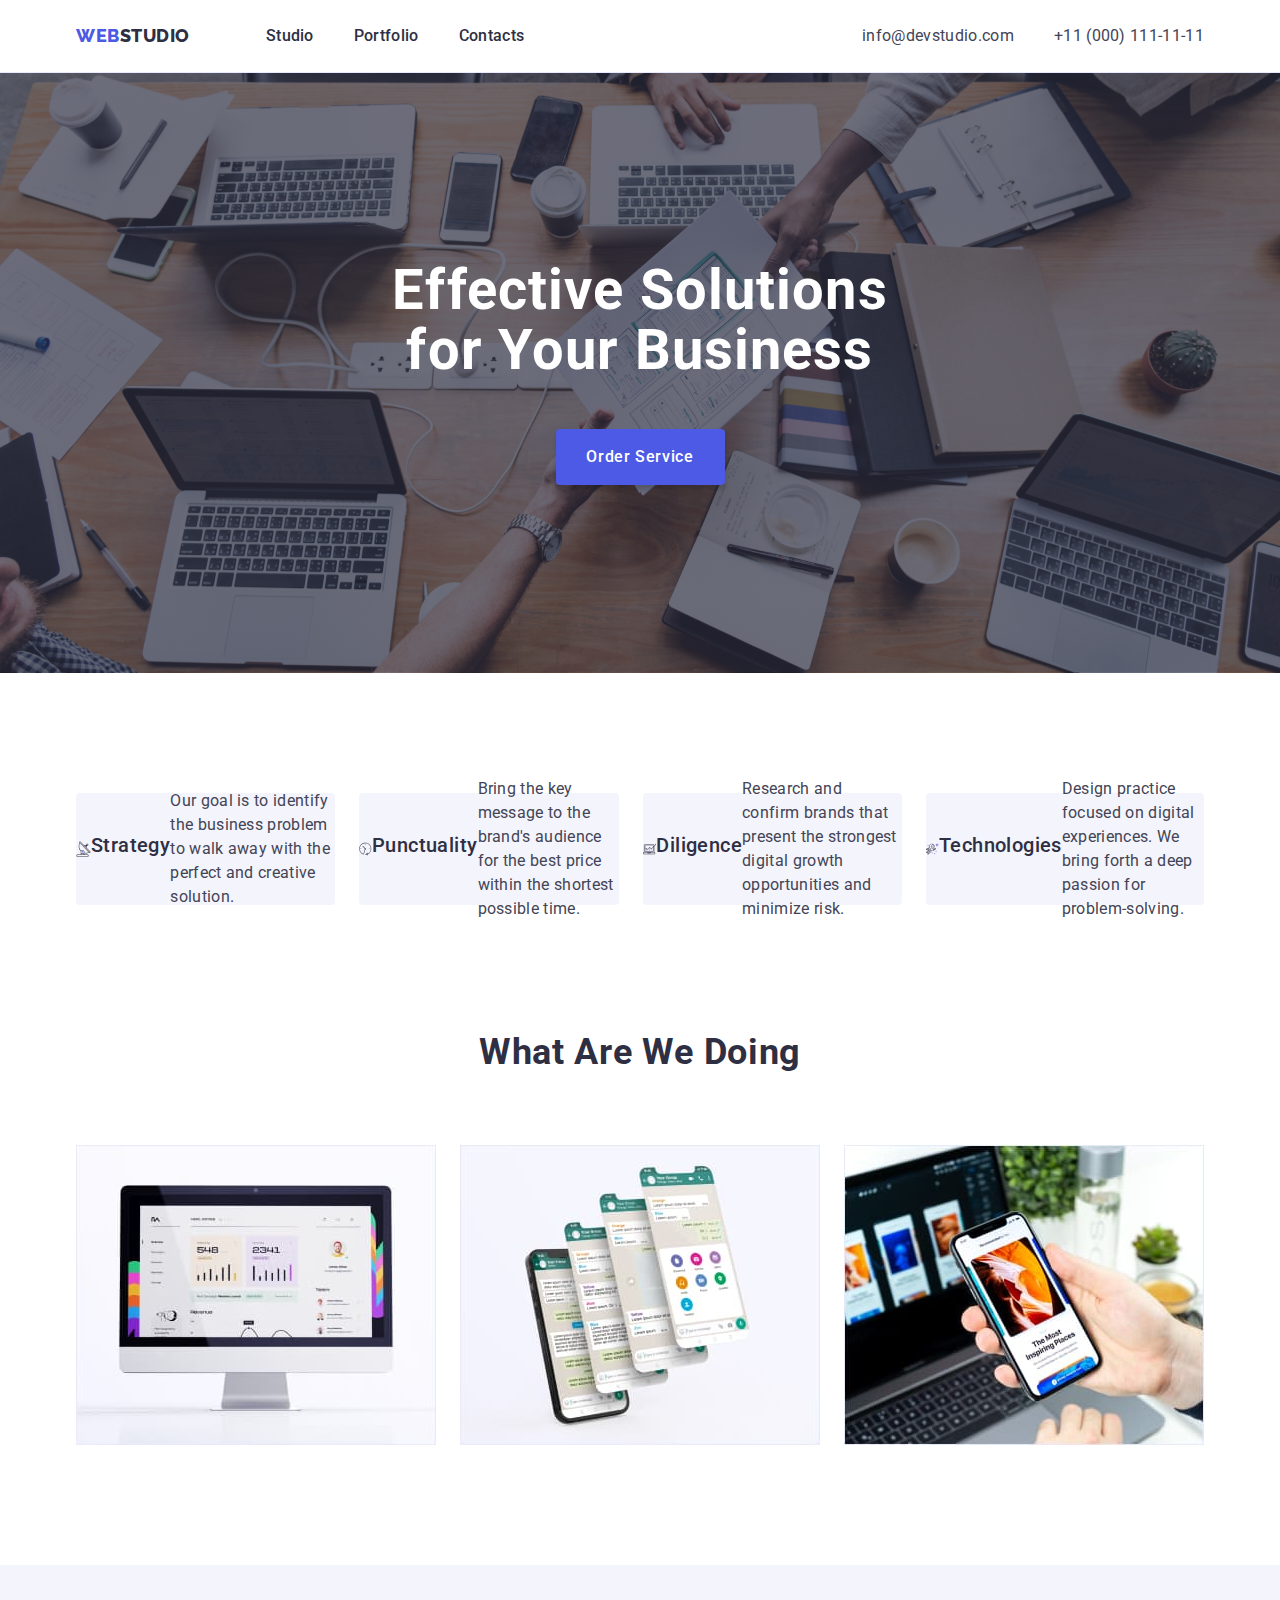
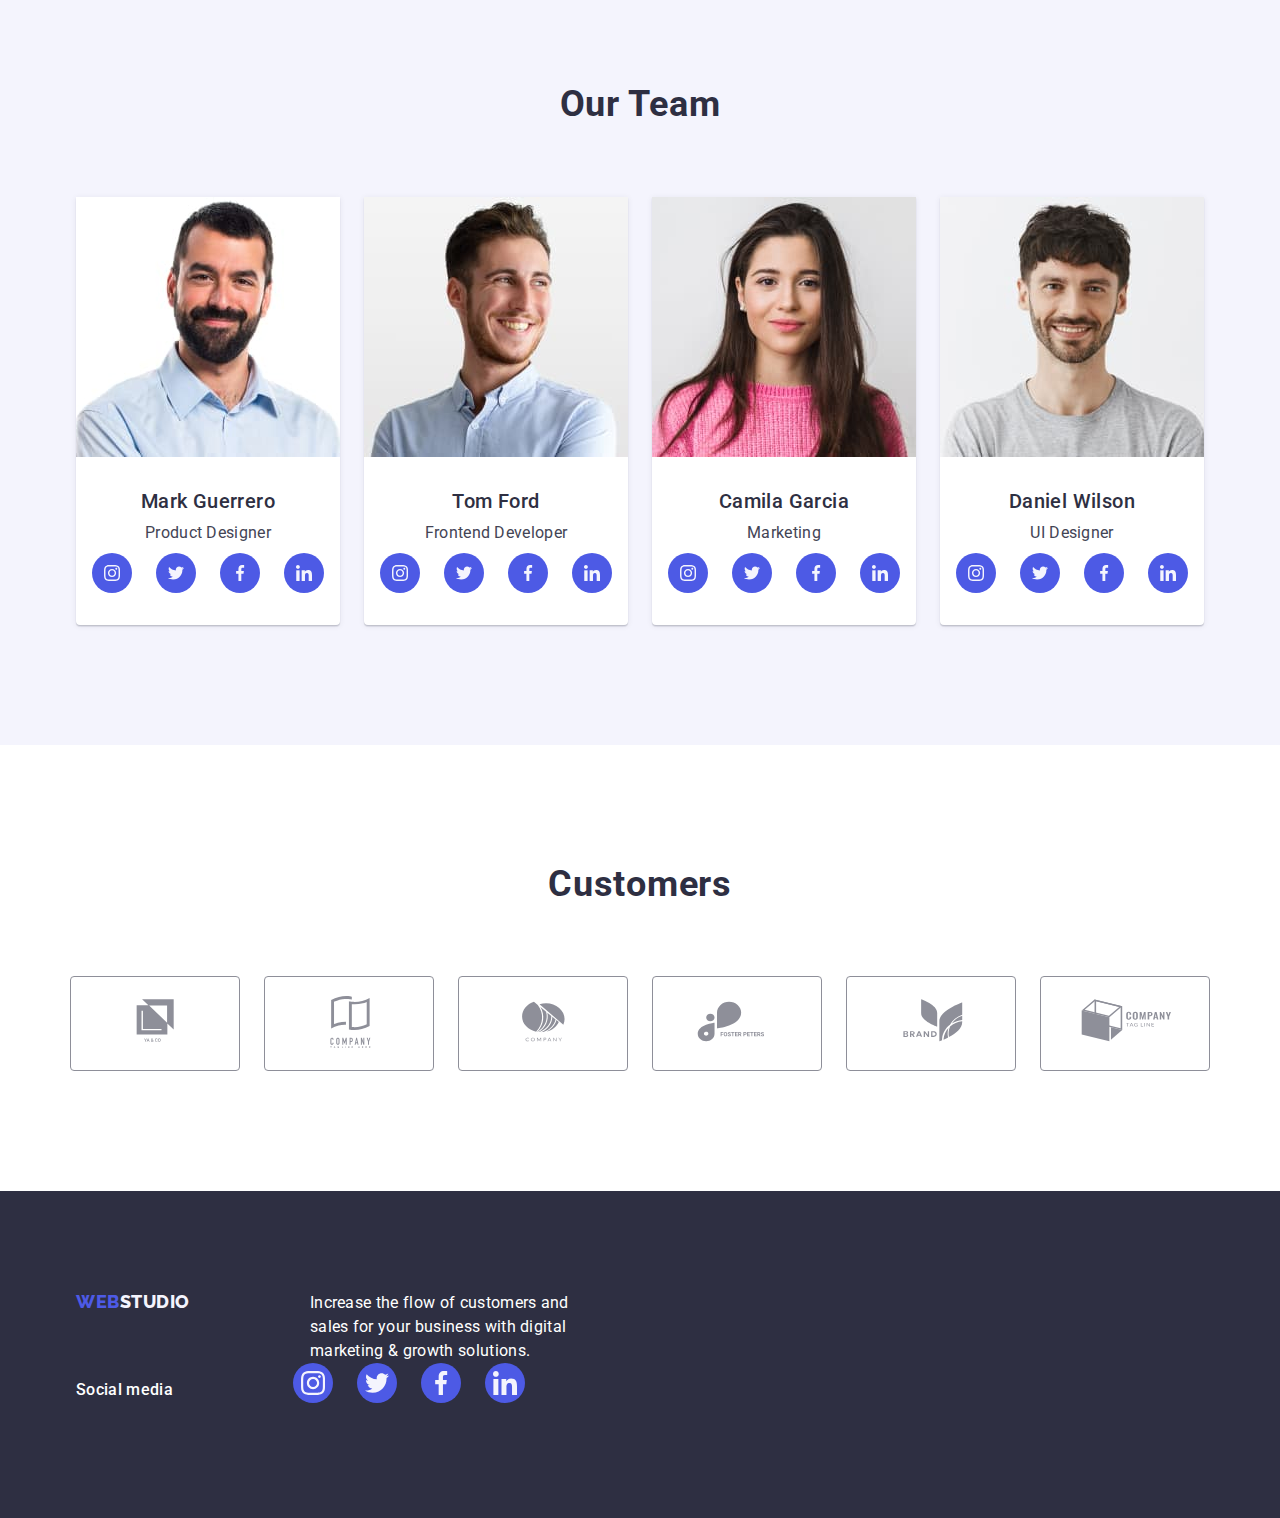
==== commit 6fc477c3: "svg4" ====
--- a/index.html
+++ b/index.html
@@ -56,44 +56,64 @@
             <div class="container">
                 <h2 class="features-title visually-hidden">Features</h2>
                 <ul class="features-list list">
-                    <div class="features-container">
-                        <svg width="64" heigh="64"> <use href="./images/icons.svg#icon-antenna"> </use></svg>
-                        <li class="features-item strategy">
-                        <h3 class="features-caption ">Strategy</h3>
-                        <p class="features-text">
-                            Our goal is to identify the business
-                            problem to walk away with the perfect and creative solution.
-                        </p>
-                    </li></div>
-                    <div class="features-container">
-                        <svg width="64" heigh="64"> <use href="./images/icons.svg#icon-clock"> </use></svg>
-                        <li class="features-item">
-                        <h3 class="features-caption punctuality">Punctuality</h3>
-                        <p class="features-text">
-                            Bring the key message to the brand's audience for the best price within the shortest
-                            possible
-                            time.
-                        </p>
-                    </li></div>
-                    <div class="features-container"> 
-                        <svg width="64" heigh="64"> <use href="./images/icons.svg#icon-diagram"> </use></svg>
-                        <li class="features-item">
-                        <h3 class="features-caption diligence">Diligence</h3>
-                        <p class="features-text">
-                            Research and confirm brands that present the strongest digital growth opportunities and
-                            minimize
-                            risk.
-                        </p>
-                    </li></div>
-                    <div class="features-container">
-                        <svg width="64" heigh="64"> <use href="./images/icons.svg#icon-astronaut"> </use></svg>
-                        <li class="features-item">
-                        <h3 class="features-caption technologies">Technologies</h3>
-                        <p class="features-text">
-                            Design practice focused on digital experiences. We bring forth a deep passion for
-                            problem-solving.
-                        </p>
-                    </li></div>
+                    <li class="features-item strategy">
+                        <div class="features-container">
+                            <svg class="features-svg" aria-label="іконка-антена" width="64" heigh="64">
+                                <use href="./images/icons.svg#icon-antenna"> </use>
+                            </svg>
+
+                            <h3 class="features-caption ">Strategy</h3>
+                            <p class="features-text">
+                                Our goal is to identify the business
+                                problem to walk away with the perfect and creative solution.
+                            </p>
+
+                        </div>
+                    </li>
+                    <li class="features-item">
+                        <div class="features-container">
+                            <svg class="features-svg" aria-label="іконка-часи" width="64" heigh="64">
+                                <use href="./images/icons.svg#icon-clock"> </use>
+                            </svg>
+
+                            <h3 class="features-caption punctuality">Punctuality</h3>
+                            <p class="features-text">
+                                Bring the key message to the brand's audience for the best price within the shortest
+                                possible
+                                time.
+                            </p>
+
+                        </div>
+                    </li>
+                    <li class="features-item">
+                        <div class="features-container">
+                            <svg class="features-svg" aria-label="іконка-діаграма" width="64" heigh="64">
+                                <use href="./images/icons.svg#icon-diagram"> </use>
+                            </svg>
+
+                            <h3 class="features-caption diligence">Diligence</h3>
+                            <p class="features-text">
+                                Research and confirm brands that present the strongest digital growth opportunities and
+                                minimize
+                                risk.
+                            </p>
+
+                        </div>
+                    </li>
+                    <li class="features-item">
+                        <div class="features-container">
+                            <svg class="features-svg" aria-label="іконка-астронавт" width="64" heigh="64">
+                                <use href="./images/icons.svg#icon-astronaut"> </use>
+                            </svg>
+
+                            <h3 class="features-caption technologies">Technologies</h3>
+                            <p class="features-text">
+                                Design practice focused on digital experiences. We bring forth a deep passion for
+                                problem-solving.
+                            </p>
+
+                        </div>
+                    </li>
                 </ul>
             </div>
         </section>
@@ -287,113 +307,107 @@
             </div>
         </section>
 
-<!-- customers -->
-<section class="section-customers">
-    <div class="container">
-    <h2 class="customers-title">Customers</h2>
-    <ul class="customers-list list">
-        <li class="customers-list-item">
-            <a href="" class="customers-list-link link">
-                <svg class="customers-list-icon" aria-label="іконка 1" width="104"
-                height="56">
-                    <use href="./images/icons.svg#icon-logo1"></use>
-                </svg>
-            </a>
-        </li>
-        <li class="customers-list-item">
-            <a href="" class="customers-list-link">
-                <svg class="customers-list-icon" aria-label="іконка 2" width="104"
-                height="56">
-                    <use href="./images/icons.svg#icon-logo2"></use>
-                </svg>
-            </a>
-        </li>
-        <li class="customers-list-item">
-            <a href="" class="customers-list-link">
-                <svg class="customers-list-icon" aria-label="іконка 3" width="104"
-                height="56">
-                    <use href="./images/icons.svg#icon-logo3"></use>
-                </svg>
-            </a>
-        </li>
-        <li class="customers-list-item">
-            <a href="" class="customers-list-link">
-                <svg class="customers-list-icon" aria-label="іконка 4" width="104"
-                height="56">
-                    <use href="./images/icons.svg#icon-logo4"></use>
-                </svg>
-            </a>
-        </li>
-        <li class="customers-list-item">
-            <a href="" class="customers-list-link">
-                <svg class="customers-list-icon" aria-label="іконка 5" width="104"
-                height="56">
-                    <use href="./images/icons.svg#icon-logo5"></use>
-                </svg>
-            </a>
-        </li>
-        <li class="customers-list-item">
-            <a href="" class="customers-list-link">
-                <svg class="customers-list-icon" aria-label="іконка 6" width="104"
-                height="56">
-                    <use href="./images/icons.svg#icon-logo6"></use>
-                </svg>
-            </a>
-        </li>
-        
-    </ul>
-    </div>
-    </section>
+        <!-- customers -->
+        <section class="section-customers">
+            <div class="container">
+                <h2 class="customers-title">Customers</h2>
+                <ul class="customers-list list">
+                    <li class="customers-list-item">
+                        <a href="" class="customers-list-link link">
+                            <svg class="customers-list-icon" aria-label="іконка 1" width="104" height="56">
+                                <use href="./images/icons.svg#icon-logo1"></use>
+                            </svg>
+                        </a>
+                    </li>
+                    <li class="customers-list-item">
+                        <a href="" class="customers-list-link">
+                            <svg class="customers-list-icon" aria-label="іконка 2" width="104" height="56">
+                                <use href="./images/icons.svg#icon-logo2"></use>
+                            </svg>
+                        </a>
+                    </li>
+                    <li class="customers-list-item">
+                        <a href="" class="customers-list-link">
+                            <svg class="customers-list-icon" aria-label="іконка 3" width="104" height="56">
+                                <use href="./images/icons.svg#icon-logo3"></use>
+                            </svg>
+                        </a>
+                    </li>
+                    <li class="customers-list-item">
+                        <a href="" class="customers-list-link">
+                            <svg class="customers-list-icon" aria-label="іконка 4" width="104" height="56">
+                                <use href="./images/icons.svg#icon-logo4"></use>
+                            </svg>
+                        </a>
+                    </li>
+                    <li class="customers-list-item">
+                        <a href="" class="customers-list-link">
+                            <svg class="customers-list-icon" aria-label="іконка 5" width="104" height="56">
+                                <use href="./images/icons.svg#icon-logo5"></use>
+                            </svg>
+                        </a>
+                    </li>
+                    <li class="customers-list-item">
+                        <a href="" class="customers-list-link">
+                            <svg class="customers-list-icon" aria-label="іконка 6" width="104" height="56">
+                                <use href="./images/icons.svg#icon-logo6"></use>
+                            </svg>
+                        </a>
+                    </li>
+
+                </ul>
+            </div>
+        </section>
     </main>
 
 
     <!-- footer -->
     <footer class="section-adress">
         <div class="container content">
-        
-                <div class="content">
-                    <a class="logo link" href="./index.html">Web<span class="logo-white">Studio</span></a>
-                    <p class="footer-text">
-                        Increase the flow of customers and sales for your business with digital marketing & growth
-                        solutions.
-                    </p>
-                </div>
-
-                <div class="content">
-                    <p class="footer-media">Social media</p>
-                    <ul class="social-list list ">
-                        <li class="social-list-item">
-                            <a href="" class="social-list-link link">
-                                <svg class="social-list-icon" aria-label="іконка інстаграма" width="24" height="24">
-                                    <use href="./images/icons.svg#icon-instagramm"></use>
-                                </svg>
-                            </a>
-                        </li>
-                        <li class="social-list-item">
-                            <a href="" class="social-list-link">
-                                <svg class="social-list-icon" aria-label="іконка твітера" width="24" height="24">
-                                    <use href="./images/icons.svg#icon-twitter"></use>
-                                </svg>
-                            </a>
-                        </li>
-                        <li class="social-list-item">
-                            <a href="" class="social-list-link">
-                                <svg class="social-list-icon" aria-label="іконка фейсбука" width="24" height="24">
-                                    <use href="./images/icons.svg#icon-facebook"></use>
-                                </svg>
-                            </a>
-                        </li>
-                        <li class="social-list-item">
-                            <a href="" class="social-list-link">
-                                <svg class="social-list-icon" aria-label="іконка лінкедіна" width="24" height="24">
-                                    <use href="./images/icons.svg#icon-linkedin"></use>
-                                </svg>
-                            </a>
-                        </li>
-                    </ul>
-                </div>
-         </div>
-       
+
+            <div class="content">
+                <a class="logo link" href="./index.html">Web<span class="logo-white">Studio</span></a>
+                <p class="footer-text">
+                    Increase the flow of customers and sales for your business with digital marketing & growth
+                    solutions.
+                </p>
+            </div>
+
+            <div class="content">
+                <p class="footer-media">Social media</p>
+                <ul class="social-list list ">
+                    <li class="social-list-item">
+                        <a href="" class="social-list-link link">
+                            <svg class="social-list-icon" aria-label="іконка інстаграма" width="24" height="24">
+                                <use href="./images/icons.svg#icon-instagramm"></use>
+                            </svg>
+                        </a>
+                    </li>
+                    <li class="social-list-item">
+                        <a href="" class="social-list-link">
+                            <svg class="social-list-icon" aria-label="іконка твітера" width="24" height="24">
+                                <use href="./images/icons.svg#icon-twitter"></use>
+                            </svg>
+                        </a>
+                    </li>
+                    <li class="social-list-item">
+                        <a href="" class="social-list-link">
+                            <svg class="social-list-icon" aria-label="іконка фейсбука" width="24" height="24">
+                                <use href="./images/icons.svg#icon-facebook"></use>
+                            </svg>
+                        </a>
+                    </li>
+                    <li class="social-list-item">
+                        <a href="" class="social-list-link">
+                            <svg class="social-list-icon" aria-label="іконка лінкедіна" width="24" height="24">
+                                <use href="./images/icons.svg#icon-linkedin"></use>
+                            </svg>
+                        </a>
+                    </li>
+                </ul>
+            </div>
+        </div>
+
 
     </footer>
 </body>
--- a/css/styles.css
+++ b/css/styles.css
@@ -457,11 +457,12 @@
 .customers-title {
     font-weight: 700;
 font-size: 36px;
-line-height: 40px;
+line-height: 1.1;
 text-align: center;
 letter-spacing: 0.02em;
 /* text-transform: capitalize; */
 margin-bottom: 72px;
+color: #2e2f42;
 }
 
 .customers-list {
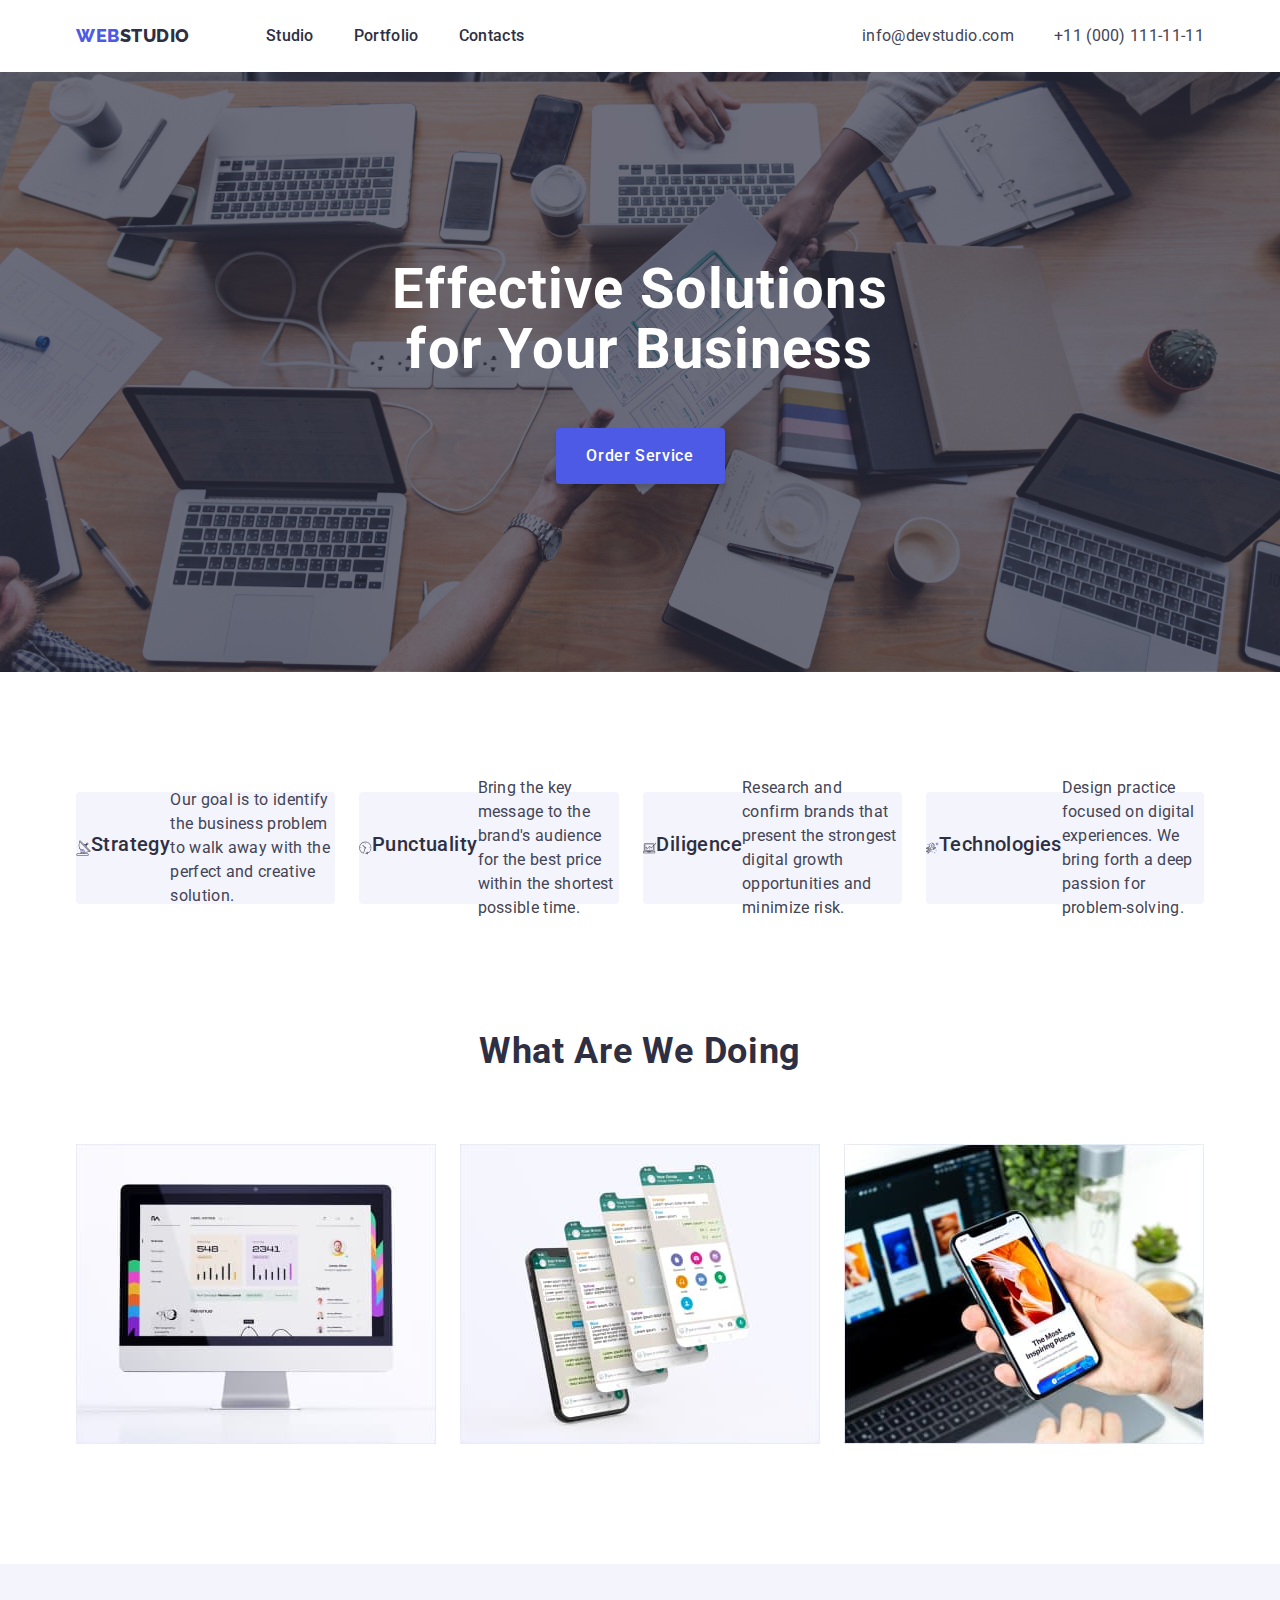
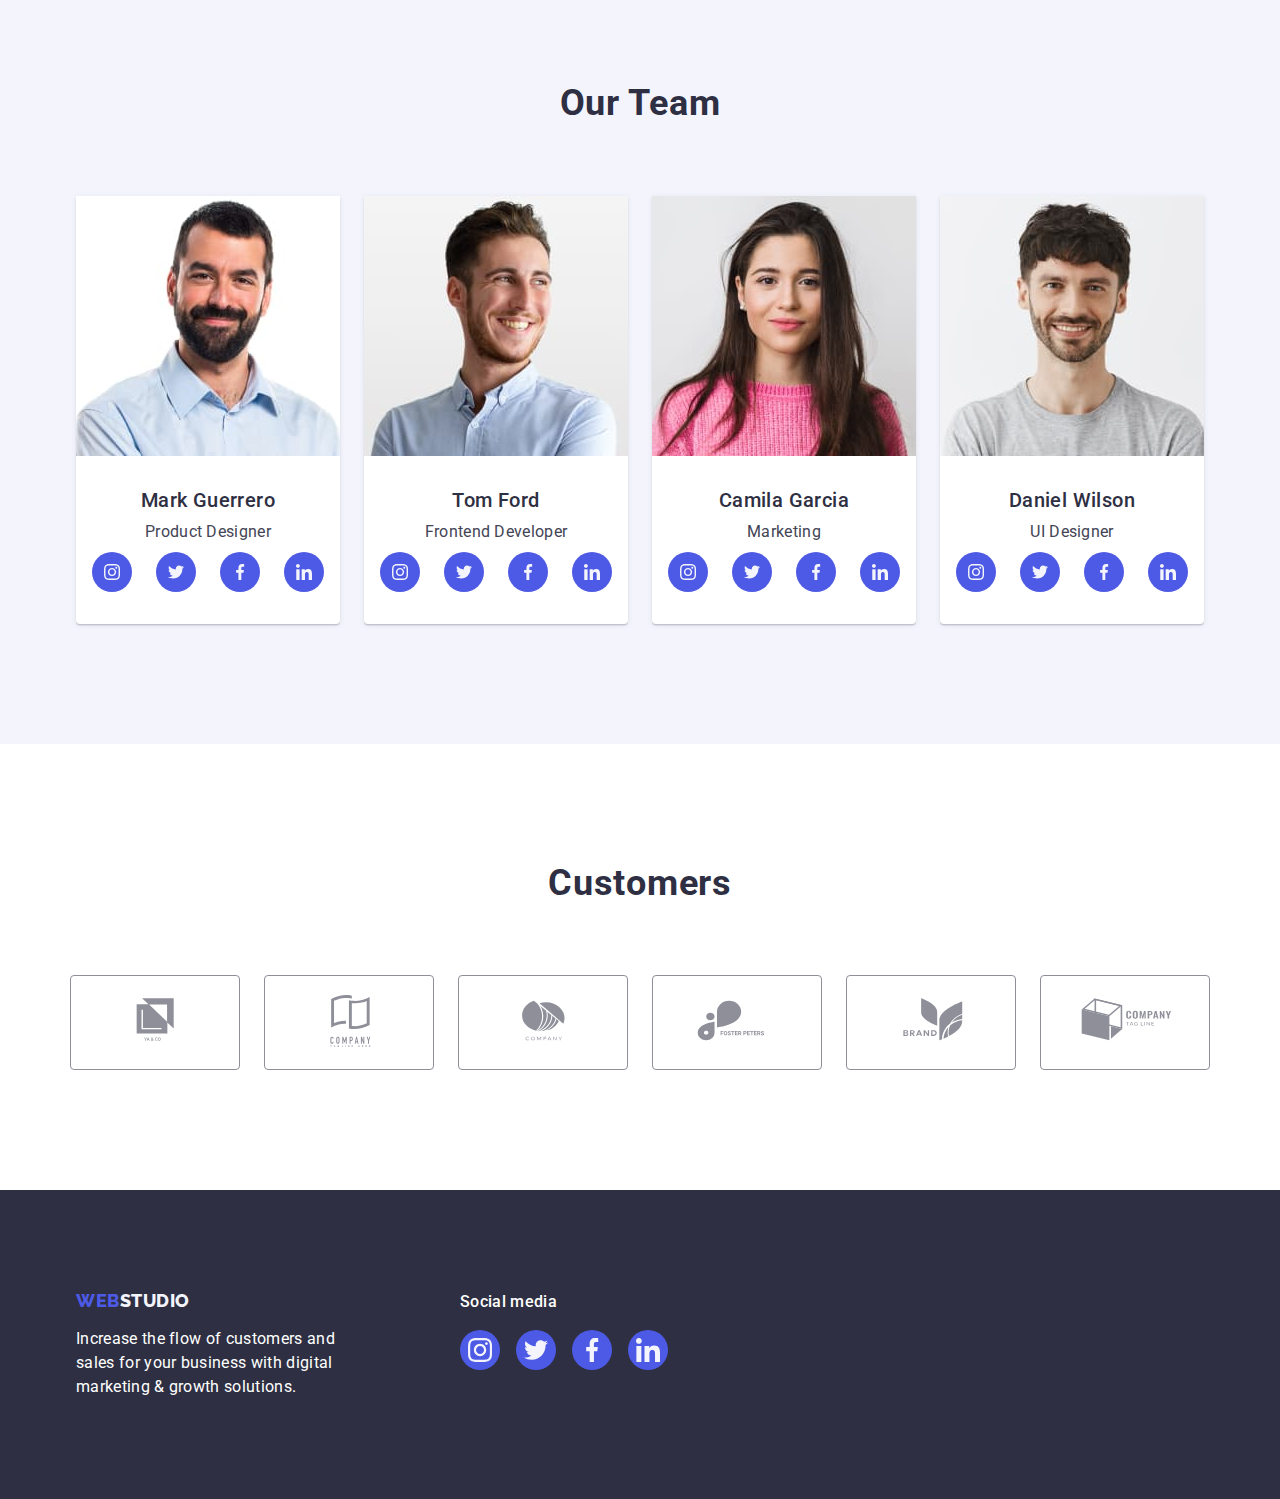
==== commit b1c6f047: "svg5" ====
--- a/index.html
+++ b/index.html
@@ -58,7 +58,7 @@
                 <ul class="features-list list">
                     <li class="features-item strategy">
                         <div class="features-container">
-                            <svg class="features-svg" aria-label="іконка-антена" width="64" heigh="64">
+                            <svg class="features-svg" aria-label="іконка-антена" width="64" height="64">
                                 <use href="./images/icons.svg#icon-antenna"> </use>
                             </svg>
 
@@ -72,7 +72,7 @@
                     </li>
                     <li class="features-item">
                         <div class="features-container">
-                            <svg class="features-svg" aria-label="іконка-часи" width="64" heigh="64">
+                            <svg class="features-svg" aria-label="іконка-часи" width="64" height="64">
                                 <use href="./images/icons.svg#icon-clock"> </use>
                             </svg>
 
@@ -87,7 +87,7 @@
                     </li>
                     <li class="features-item">
                         <div class="features-container">
-                            <svg class="features-svg" aria-label="іконка-діаграма" width="64" heigh="64">
+                            <svg class="features-svg" aria-label="іконка-діаграма" width="64" height="64">
                                 <use href="./images/icons.svg#icon-diagram"> </use>
                             </svg>
 
@@ -102,7 +102,7 @@
                     </li>
                     <li class="features-item">
                         <div class="features-container">
-                            <svg class="features-svg" aria-label="іконка-астронавт" width="64" heigh="64">
+                            <svg class="features-svg" aria-label="іконка-астронавт" width="64" height="64">
                                 <use href="./images/icons.svg#icon-astronaut"> </use>
                             </svg>
 
@@ -363,7 +363,7 @@
 
     <!-- footer -->
     <footer class="section-adress">
-        <div class="container content">
+        <div class="container container-content">
 
             <div class="content">
                 <a class="logo link" href="./index.html">Web<span class="logo-white">Studio</span></a>
--- a/css/styles.css
+++ b/css/styles.css
@@ -77,7 +77,7 @@
 
 .page-header {
     display: flex;
-    border-bottom: 1px solid #E7E9FC;
+    box-shadow: 0px 2px 1px rgba(46, 47, 66, 0.08), 0px 1px 1px rgba(46, 47, 66, 0.16), 0px 1px 6px rgba(46, 47, 66, 0.08);
 }
 
 .page-header-container {
@@ -198,13 +198,10 @@
 letter-spacing: 0.02em;
 } */
 
-.container .content {
+.container-content {
     display: flex;
     align-items: baseline;
-}
-
-.content {
-   gap: 120px;
+    gap: 120px;
 }
 
 .footer-media {
@@ -216,14 +213,14 @@
     margin-bottom: 16px;
 }
 
-/* не работает  */
-.footer-media .social-list {
+.content .social-list {
     display: flex; 
     gap: 16px; 
 }
 
-.social-list-item {
-
+.content .social-list-link:hover,
+.content .social-list-link:focus {
+    background-color: #31D0AA;
 }
 
 
@@ -425,27 +422,34 @@
     display: flex;
     justify-content: center;
     gap: 24px;
+  
+}
+
+.social-list-link {
+    display: flex;
+    justify-content: center;
+    align-items: center;
     /* width: 40px;
     height: 40px; */
-}
-
-.social-list-link {
-    display: flex;
-    justify-content: center;
-    align-items: center;
+    width: 100%;
+    height: 100%;
+    border-radius: 50%;
+    background-color: var(--accent-color);
+}
+
+.social-list-link:hover,
+.social-list-link:focus {
+    background-color:  #404bbf;
+}
+
+.social-list-item {
     width: 40px;
     height: 40px;
-    /* width: 100%;
-    height: 100%; */
-    border-radius: 50%;
-    background-color: var(--accent-color);
-}
-
-.social-list-link:hover,
-.social-list-link:focus {
-    background-color: #31d0aa;
-}
-
+}
+
+.social-list-icon {
+    fill: #f4f4fd;
+}
 
 /* ============ customers ============ */
 
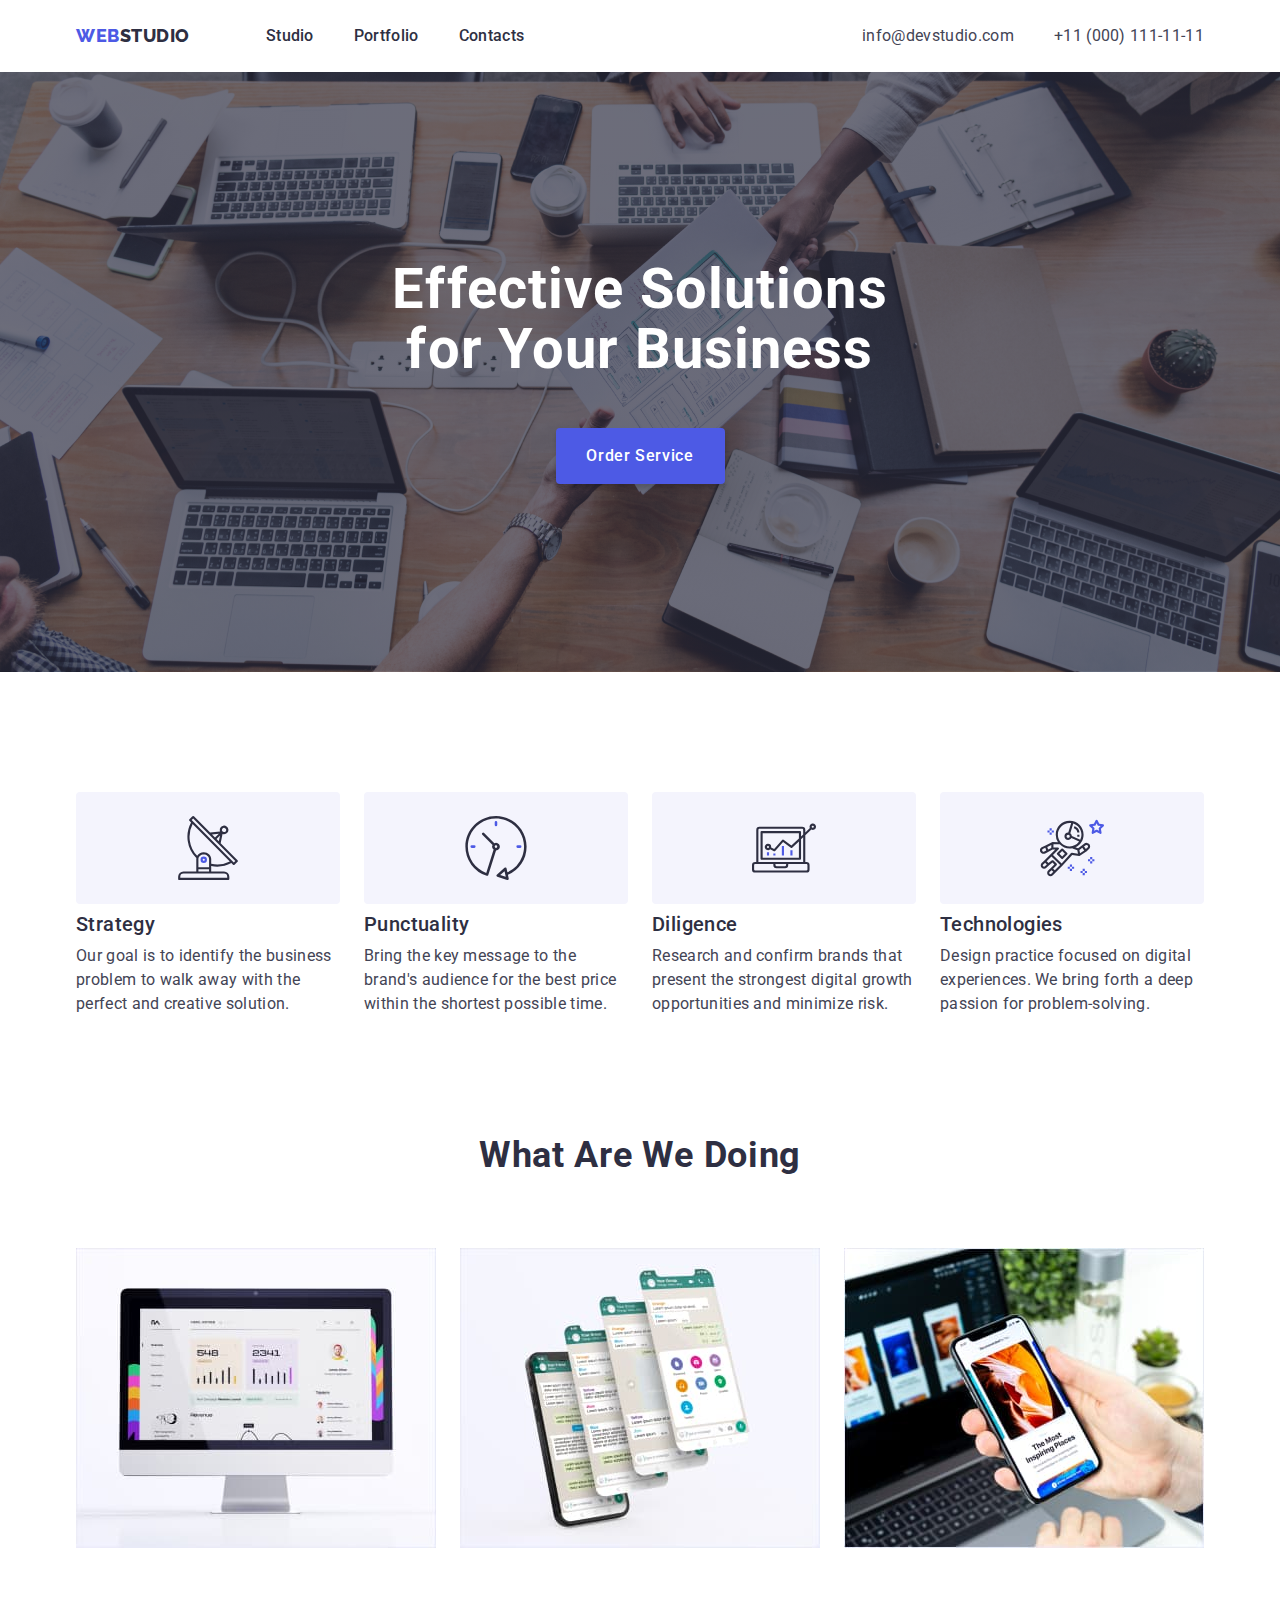
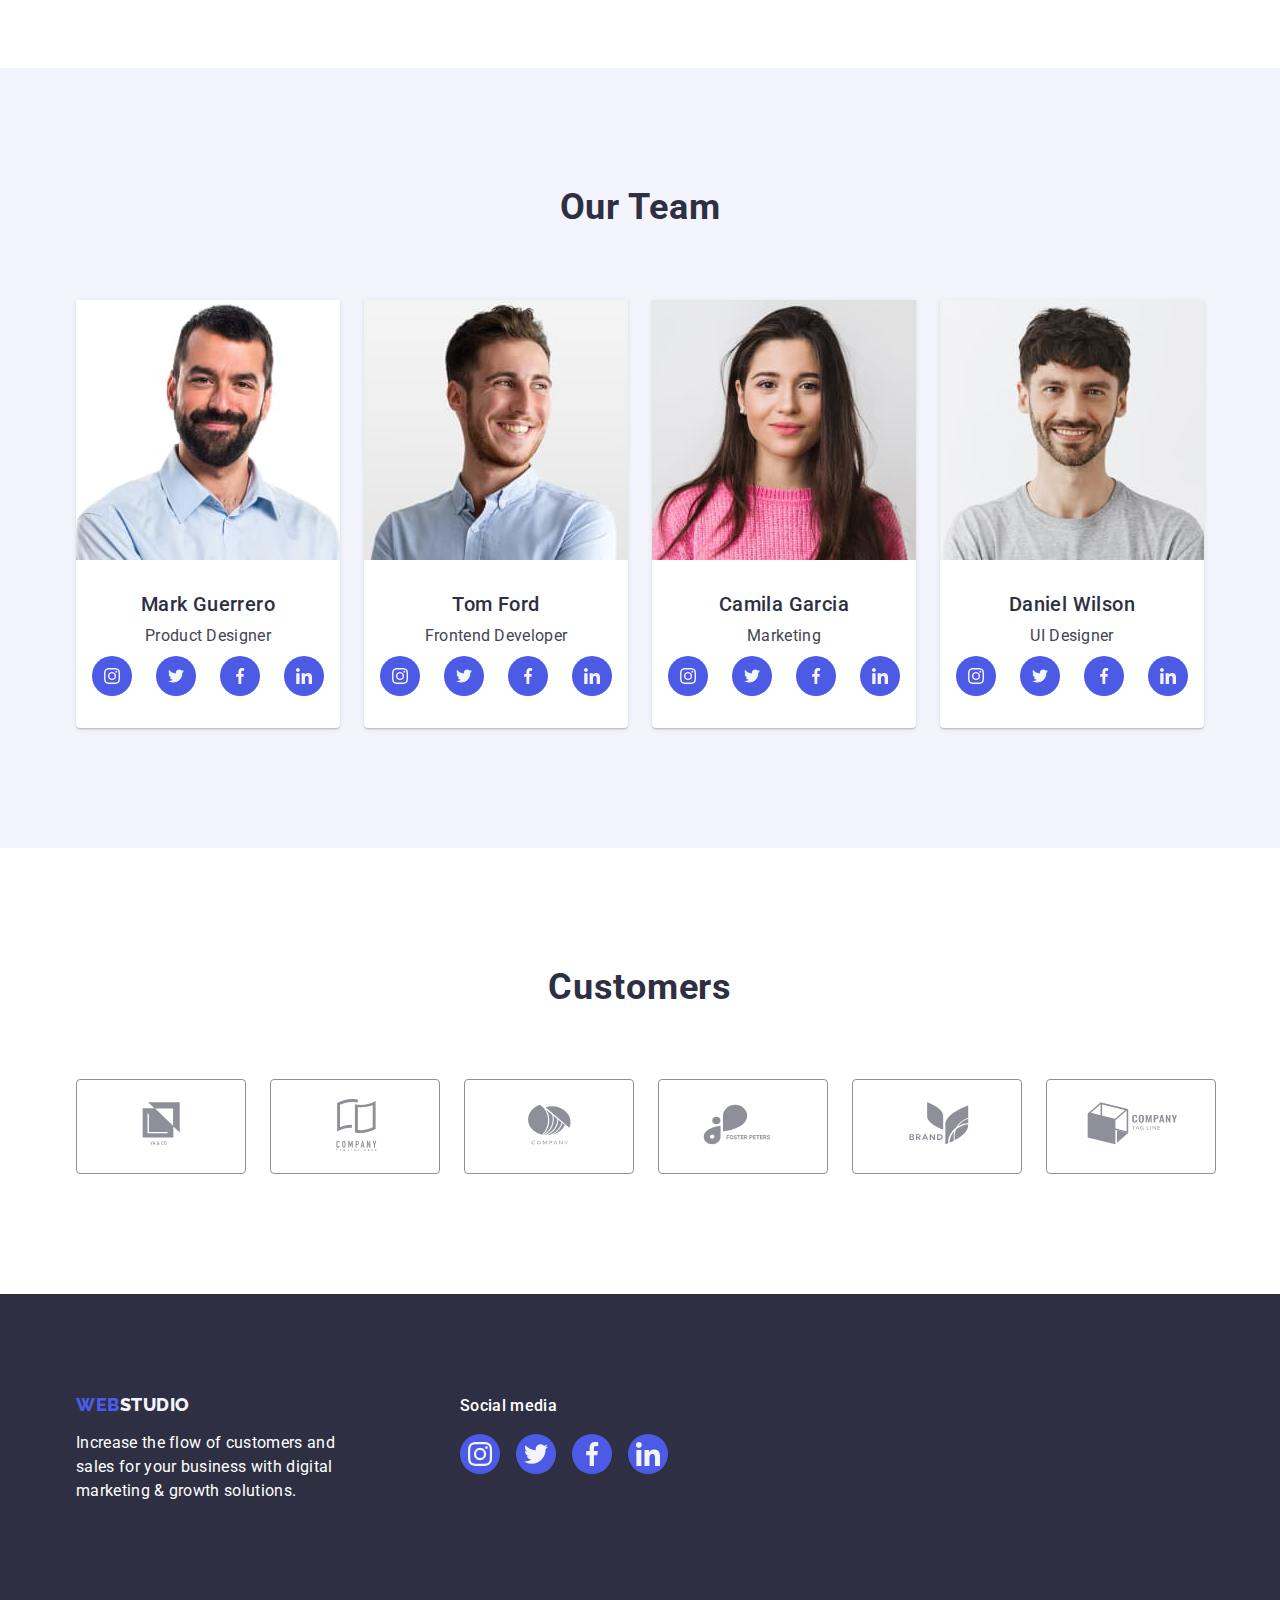
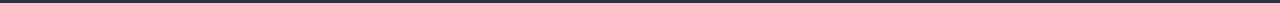
==== commit b5bfe465: "svg1" ====
--- a/index.html
+++ b/index.html
@@ -61,58 +61,50 @@
                             <svg class="features-svg" aria-label="іконка-антена" width="64" height="64">
                                 <use href="./images/icons.svg#icon-antenna"> </use>
                             </svg>
-
-                            <h3 class="features-caption ">Strategy</h3>
+                        </div>
+                            <h3 class="features-caption">Strategy</h3>
                             <p class="features-text">
                                 Our goal is to identify the business
                                 problem to walk away with the perfect and creative solution.
                             </p>
-
-                        </div>
                     </li>
                     <li class="features-item">
                         <div class="features-container">
                             <svg class="features-svg" aria-label="іконка-часи" width="64" height="64">
                                 <use href="./images/icons.svg#icon-clock"> </use>
                             </svg>
-
+                        </div>
                             <h3 class="features-caption punctuality">Punctuality</h3>
                             <p class="features-text">
                                 Bring the key message to the brand's audience for the best price within the shortest
                                 possible
                                 time.
                             </p>
-
-                        </div>
                     </li>
                     <li class="features-item">
                         <div class="features-container">
                             <svg class="features-svg" aria-label="іконка-діаграма" width="64" height="64">
                                 <use href="./images/icons.svg#icon-diagram"> </use>
                             </svg>
-
+                        </div>
                             <h3 class="features-caption diligence">Diligence</h3>
                             <p class="features-text">
                                 Research and confirm brands that present the strongest digital growth opportunities and
                                 minimize
                                 risk.
                             </p>
-
-                        </div>
                     </li>
                     <li class="features-item">
                         <div class="features-container">
                             <svg class="features-svg" aria-label="іконка-астронавт" width="64" height="64">
                                 <use href="./images/icons.svg#icon-astronaut"> </use>
                             </svg>
-
+                        </div>
                             <h3 class="features-caption technologies">Technologies</h3>
                             <p class="features-text">
                                 Design practice focused on digital experiences. We bring forth a deep passion for
                                 problem-solving.
                             </p>
-
-                        </div>
                     </li>
                 </ul>
             </div>
@@ -154,7 +146,7 @@
                                     </a>
                                 </li>
                                 <li class="social-list-item">
-                                    <a href="" class="social-list-link">
+                                    <a href="" class="social-list-link link">
                                         <svg class="social-list-icon" aria-label="іконка твітера" width="16"
                                             height="16">
                                             <use href="./images/icons.svg#icon-twitter"></use>
@@ -162,7 +154,7 @@
                                     </a>
                                 </li>
                                 <li class="social-list-item">
-                                    <a href="" class="social-list-link">
+                                    <a href="" class="social-list-link link">
                                         <svg class="social-list-icon" aria-label="іконка фейсбука" width="16"
                                             height="16">
                                             <use href="./images/icons.svg#icon-facebook"></use>
@@ -170,7 +162,7 @@
                                     </a>
                                 </li>
                                 <li class="social-list-item">
-                                    <a href="" class="social-list-link">
+                                    <a href="" class="social-list-link link">
                                         <svg class="social-list-icon" aria-label="іконка лінкедіна" width="16"
                                             height="16">
                                             <use href="./images/icons.svg#icon-linkedin"></use>
@@ -195,7 +187,7 @@
                                     </a>
                                 </li>
                                 <li class="social-list-item">
-                                    <a href="" class="social-list-link">
+                                    <a href="" class="social-list-link link">
                                         <svg class="social-list-icon" aria-label="іконка твітера" width="16"
                                             height="16">
                                             <use href="./images/icons.svg#icon-twitter"></use>
@@ -203,7 +195,7 @@
                                     </a>
                                 </li>
                                 <li class="social-list-item">
-                                    <a href="" class="social-list-link">
+                                    <a href="" class="social-list-link link">
                                         <svg class="social-list-icon" aria-label="іконка фейсбука" width="16"
                                             height="16">
                                             <use href="./images/icons.svg#icon-facebook"></use>
@@ -211,7 +203,7 @@
                                     </a>
                                 </li>
                                 <li class="social-list-item">
-                                    <a href="" class="social-list-link">
+                                    <a href="" class="social-list-link link">
                                         <svg class="social-list-icon" aria-label="іконка лінкедіна" width="16"
                                             height="16">
                                             <use href="./images/icons.svg#icon-linkedin"></use>
@@ -236,7 +228,7 @@
                                     </a>
                                 </li>
                                 <li class="social-list-item">
-                                    <a href="" class="social-list-link">
+                                    <a href="" class="social-list-link link">
                                         <svg class="social-list-icon" aria-label="іконка твітера" width="16"
                                             height="16">
                                             <use href="./images/icons.svg#icon-twitter"></use>
@@ -244,7 +236,7 @@
                                     </a>
                                 </li>
                                 <li class="social-list-item">
-                                    <a href="" class="social-list-link">
+                                    <a href="" class="social-list-link link">
                                         <svg class="social-list-icon" aria-label="іконка фейсбука" width="16"
                                             height="16">
                                             <use href="./images/icons.svg#icon-facebook"></use>
@@ -252,7 +244,7 @@
                                     </a>
                                 </li>
                                 <li class="social-list-item">
-                                    <a href="" class="social-list-link">
+                                    <a href="" class="social-list-link link">
                                         <svg class="social-list-icon" aria-label="іконка лінкедіна" width="16"
                                             height="16">
                                             <use href="./images/icons.svg#icon-linkedin"></use>
@@ -277,7 +269,7 @@
                                     </a>
                                 </li>
                                 <li class="social-list-item">
-                                    <a href="" class="social-list-link">
+                                    <a href="" class="social-list-link link">
                                         <svg class="social-list-icon" aria-label="іконка твітера" width="16"
                                             height="16">
                                             <use href="./images/icons.svg#icon-twitter"></use>
@@ -285,7 +277,7 @@
                                     </a>
                                 </li>
                                 <li class="social-list-item">
-                                    <a href="" class="social-list-link">
+                                    <a href="" class="social-list-link link">
                                         <svg class="social-list-icon" aria-label="іконка фейсбука" width="16"
                                             height="16">
                                             <use href="./images/icons.svg#icon-facebook"></use>
@@ -293,7 +285,7 @@
                                     </a>
                                 </li>
                                 <li class="social-list-item">
-                                    <a href="" class="social-list-link">
+                                    <a href="" class="social-list-link link">
                                         <svg class="social-list-icon" aria-label="іконка лінкедіна" width="16"
                                             height="16">
                                             <use href="./images/icons.svg#icon-linkedin"></use>
@@ -320,35 +312,35 @@
                         </a>
                     </li>
                     <li class="customers-list-item">
-                        <a href="" class="customers-list-link">
+                        <a href="" class="customers-list-link link">
                             <svg class="customers-list-icon" aria-label="іконка 2" width="104" height="56">
                                 <use href="./images/icons.svg#icon-logo2"></use>
                             </svg>
                         </a>
                     </li>
                     <li class="customers-list-item">
-                        <a href="" class="customers-list-link">
+                        <a href="" class="customers-list-link link">
                             <svg class="customers-list-icon" aria-label="іконка 3" width="104" height="56">
                                 <use href="./images/icons.svg#icon-logo3"></use>
                             </svg>
                         </a>
                     </li>
                     <li class="customers-list-item">
-                        <a href="" class="customers-list-link">
+                        <a href="" class="customers-list-link link">
                             <svg class="customers-list-icon" aria-label="іконка 4" width="104" height="56">
                                 <use href="./images/icons.svg#icon-logo4"></use>
                             </svg>
                         </a>
                     </li>
                     <li class="customers-list-item">
-                        <a href="" class="customers-list-link">
+                        <a href="" class="customers-list-link link">
                             <svg class="customers-list-icon" aria-label="іконка 5" width="104" height="56">
                                 <use href="./images/icons.svg#icon-logo5"></use>
                             </svg>
                         </a>
                     </li>
                     <li class="customers-list-item">
-                        <a href="" class="customers-list-link">
+                        <a href="" class="customers-list-link link">
                             <svg class="customers-list-icon" aria-label="іконка 6" width="104" height="56">
                                 <use href="./images/icons.svg#icon-logo6"></use>
                             </svg>
@@ -384,21 +376,21 @@
                         </a>
                     </li>
                     <li class="social-list-item">
-                        <a href="" class="social-list-link">
+                        <a href="" class="social-list-link link">
                             <svg class="social-list-icon" aria-label="іконка твітера" width="24" height="24">
                                 <use href="./images/icons.svg#icon-twitter"></use>
                             </svg>
                         </a>
                     </li>
                     <li class="social-list-item">
-                        <a href="" class="social-list-link">
+                        <a href="" class="social-list-link link">
                             <svg class="social-list-icon" aria-label="іконка фейсбука" width="24" height="24">
                                 <use href="./images/icons.svg#icon-facebook"></use>
                             </svg>
                         </a>
                     </li>
                     <li class="social-list-item">
-                        <a href="" class="social-list-link">
+                        <a href="" class="social-list-link link">
                             <svg class="social-list-icon" aria-label="іконка лінкедіна" width="24" height="24">
                                 <use href="./images/icons.svg#icon-linkedin"></use>
                             </svg>
--- a/css/styles.css
+++ b/css/styles.css
@@ -8,6 +8,9 @@
     --accent-color: #4D5AE5;
     --accent-color-two: #404BBF;
     --accent-color-three: #F4F4FD;
+    --border: #e7e9fc;
+    --customers-color-one: #8E8F99;
+    --customers-color-two: #404bbf;
 }
 
 .link {
@@ -60,17 +63,17 @@
 }
 
 .visually-hidden {
-  position: absolute;
-  width: 1px;
-  height: 1px;
-  margin: -1px;
-  border: 0;
-  padding: 0;
-  
-  white-space: nowrap;
-  clip-path: inset(100%);
-  clip: rect(0 0 0 0);
-  overflow: hidden;
+    position: absolute;
+    width: 1px;
+    height: 1px;
+    margin: -1px;
+    border: 0;
+    padding: 0;
+
+    white-space: nowrap;
+    clip-path: inset(100%);
+    clip: rect(0 0 0 0);
+    overflow: hidden;
 }
 
 /* ============ header ============= */
@@ -181,28 +184,21 @@
     margin-bottom: 16px;
 }
 
-/* .container-content {
- display: flex;
-}
-
+/* 
 .content:first-child {
     margin-right: 120px;
-}
-
-.footer-media {
-    margin-bottom: 16px;
-    color: var(--primary-text-color-light);
-    font-weight: 500;
-font-size: 16px;
-line-height: 1.5;
-letter-spacing: 0.02em;
 } */
 
 .container-content {
     display: flex;
     align-items: baseline;
-    gap: 120px;
-}
+}
+
+.content {
+    margin-right: 120px;
+    /* gap: 120px; */
+}
+
 
 .footer-media {
     font-weight: 500;
@@ -214,8 +210,8 @@
 }
 
 .content .social-list {
-    display: flex; 
-    gap: 16px; 
+    display: flex;
+    gap: 16px;
 }
 
 .content .social-list-link:hover,
@@ -231,11 +227,12 @@
     background-color: var(--secondary-text-color-dark);
     padding-top: 188px;
     padding-bottom: 188px;
-    background-image: linear-gradient(rgba(46, 47, 66, 0.7),rgba(46, 47, 66, 0.7)), url("../images/people-office.jpeg");
-background-repeat: no-repeat;
-background-size: cover;
-background-position: center;
-max-width: 1440px;
+    background-image: linear-gradient(rgba(46, 47, 66, 0.7), rgba(46, 47, 66, 0.7)), url("../images/people-office.jpeg");
+    background-repeat: no-repeat;
+    background-size: cover;
+    background-position: center;
+    max-width: 1440px;
+    margin: 0 auto;
 
 }
 
@@ -273,7 +270,6 @@
 }
 
 
-
 /* ============ features  ============ */
 
 .section-features {
@@ -306,28 +302,32 @@
     color: var(--primary-text-color-dark);
 }
 
-/* .features-caption:before {
-    content:'';
-    display: inline-block;
-    background-image: url("");
-    
+/* .features-container:before {
+    content: '';
+    display: flex;
+}
+
+.features-svg {
+    align-items: center;
+    justify-content: center;
     width: 264px;
     height: 112px;
-    /* margin-bottom: 8px; */
-    /* background-color: #F4F4FD;
-    background-size: cover; */
-/* }  */
-
-.features-container {
-    display: flex;
-    align-items: center;
-    justify-content: center;
-    height: 112px; 
-    background: #F4F4FD;
+    background: var(--secondary-text-color-light);
     border-radius: 4px;
     margin-bottom: 8px;
-
-}
+    padding: 24px 100px;
+} */
+
+.features-container {
+    display: flex;
+    align-items: center;
+    justify-content: center;
+    height: 112px;
+    background: var(--secondary-text-color-light);
+    border-radius: 4px;
+    margin-bottom: 8px;
+}
+
 
 /* ============ we doing ============ */
 
@@ -384,14 +384,6 @@
     width: calc((100% - 3 * 24px) / 4);
     border-radius: 0px 0px 4px 4px;
     box-shadow: 0px 1px 6px rgba(46, 47, 66, 0.08), 0px 1px 1px rgba(46, 47, 66, 0.16), 0px 2px 1px rgba(46, 47, 66, 0.08);
-
-/* Inside auto layout */
-
-flex: none;
-order: 1;
-flex-grow: 0;
-z-index: 1;
-
 }
 
 .team-container {
@@ -422,15 +414,13 @@
     display: flex;
     justify-content: center;
     gap: 24px;
-  
+
 }
 
 .social-list-link {
     display: flex;
     justify-content: center;
     align-items: center;
-    /* width: 40px;
-    height: 40px; */
     width: 100%;
     height: 100%;
     border-radius: 50%;
@@ -439,7 +429,7 @@
 
 .social-list-link:hover,
 .social-list-link:focus {
-    background-color:  #404bbf;
+    background-color: #404bbf;
 }
 
 .social-list-item {
@@ -460,30 +450,49 @@
 
 .customers-title {
     font-weight: 700;
-font-size: 36px;
-line-height: 1.1;
-text-align: center;
-letter-spacing: 0.02em;
-/* text-transform: capitalize; */
-margin-bottom: 72px;
-color: #2e2f42;
+    font-size: 36px;
+    line-height: 1.1;
+    text-align: center;
+    letter-spacing: 0.02em;
+    text-transform: capitalize;
+    margin-bottom: 72px;
+    color: var(--secondary-text-color-dark);
 }
 
 .customers-list {
     display: flex;
-    column-gap: 24px;
-    justify-content: center;
+    gap: 24px;
+    /* justify-content: center; */
 }
 
 .customers-list-item {
-    border: 1px solid #8E8F99;
-border-radius: 4px;
+    width: 100%;
+    height: 100%;
+    border: 1px solid var(--customers-color-one);
+    border-radius: 4px;
+    display: flex;
+    align-items: center;
+    justify-content: center;
+    color: var(--customers-color-one);
+}
+
+.customers-list-item:hover,
+.customers-list-item:focus {
+    border-color: var(--customers-color-two);
+    color: var(--customers-color-two);
+}
+
+.customers-list-icon:hover,
+.customers-list-icon:focus {
+    border-color: var(--customers-color-two);
+    color: var(--customers-color-two);
+    fill: currentColor;
 }
 
 .customers-list-icon {
-   margin: 16px 32px;
-}
-
+    margin: 16px 32px;
+    fill: var(--customers-color-one);
+}
 
 /* ======================== portfolio.html ======================== */
 
@@ -509,9 +518,8 @@
     color: var(--accent-color);
     background-color: var(--secondary-text-color-light);
     padding: 12px 24px;
-    border: 1px solid #E7E9FC;
+    border: 1px solid var(--border);
     border-radius: 4px;
-
 }
 
 .btn-nav:hover,
@@ -540,7 +548,7 @@
 
 .gallery-container {
     padding: 32px 16px;
-    border: 1px solid #e7e9fc;
+    border: 1px solid var(--border);
     border-top: none;
 }
 
